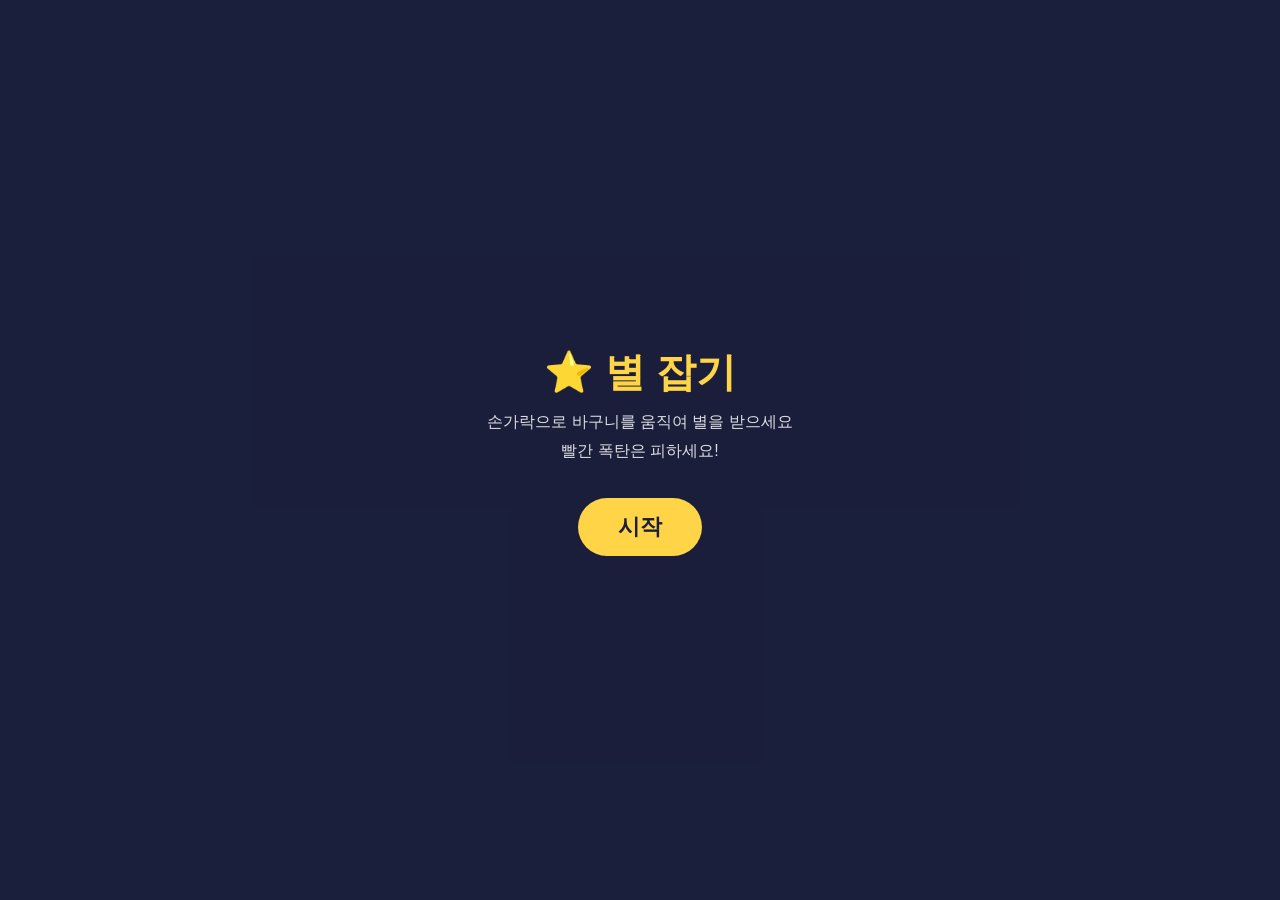
==== index.html @ 3041ecb9 "별 잡기 웹 게임 시작 파일 추가 Co-Authored-By: Claude Opus 5.5 <noreply@anthropic.com> Claude-Session: https://c" ====
<!DOCTYPE html>
<html lang="ko">
<head>
<meta charset="UTF-8">
<meta name="viewport" content="width=device-width, initial-scale=1, maximum-scale=1, user-scalable=no, viewport-fit=cover">
<meta name="apple-mobile-web-app-capable" content="yes">
<meta name="mobile-web-app-capable" content="yes">
<meta name="apple-mobile-web-app-status-bar-style" content="black-translucent">
<meta name="apple-mobile-web-app-title" content="별 잡기">
<meta name="theme-color" content="#1b1f3b">
<link rel="manifest" href="manifest.json">
<link rel="apple-touch-icon" href="icon-180.png">
<title>별 잡기</title>
<style>
  html, body { margin: 0; height: 100%; background: #1b1f3b; overflow: hidden;
    touch-action: none; -webkit-user-select: none; user-select: none;
    -webkit-tap-highlight-color: transparent;
    font-family: -apple-system, BlinkMacSystemFont, "Apple SD Gothic Neo", sans-serif; }
  canvas { display: block; width: 100vw; height: 100vh; }
  #overlay { position: fixed; inset: 0; display: flex; flex-direction: column;
    align-items: center; justify-content: center; color: #fff; text-align: center;
    background: rgba(27,31,59,.85); }
  #overlay h1 { font-size: 40px; margin: 0 0 8px; color: #ffd447; }
  #overlay p { margin: 4px 0; opacity: .85; }
  #overlay button { margin-top: 24px; font-size: 22px; padding: 14px 40px; border: 0;
    border-radius: 999px; background: #ffd447; color: #1b1f3b; font-weight: 700; }
  .hidden { display: none !important; }
</style>
</head>
<body>
<canvas id="game"></canvas>
<div id="overlay">
  <h1>⭐ 별 잡기</h1>
  <p>손가락으로 바구니를 움직여 별을 받으세요</p>
  <p>빨간 폭탄은 피하세요!</p>
  <p id="best"></p>
  <button id="start">시작</button>
</div>
<script>
// ===== 설정 =====
const LIVES = 3;          // 목숨 수
const START_SPEED = 180;  // 처음 낙하 속도 (픽셀/초)
const SPEEDUP = 6;        // 초당 속도 증가량
const BOMB_CHANCE = 0.25; // 폭탄이 나올 확률

const canvas = document.getElementById('game');
const ctx = canvas.getContext('2d');
const overlay = document.getElementById('overlay');
const bestEl = document.getElementById('best');
let W, H, dpr;

function resize() {
  dpr = window.devicePixelRatio || 1;
  W = window.innerWidth; H = window.innerHeight;
  canvas.width = W * dpr; canvas.height = H * dpr;
  ctx.setTransform(dpr, 0, 0, dpr, 0, 0);
}
window.addEventListener('resize', resize);
resize();

let best = 0;
try { best = Number(localStorage.getItem('best') || 0); } catch (e) {}
function showBest() { bestEl.textContent = best ? `최고 점수: ${best}` : ''; }
showBest();

let state = null;

function newGame() {
  state = { score: 0, lives: LIVES, items: [], spawnTimer: 0,
    speed: START_SPEED, basketX: W / 2, running: true, last: performance.now() };
}

// 터치 / 마우스로 바구니 이동
function moveTo(x) { if (state) state.basketX = x; }
canvas.addEventListener('touchstart', e => moveTo(e.touches[0].clientX), { passive: true });
canvas.addEventListener('touchmove', e => moveTo(e.touches[0].clientX), { passive: true });
canvas.addEventListener('mousemove', e => moveTo(e.clientX));

document.getElementById('start').addEventListener('click', () => {
  overlay.classList.add('hidden');
  newGame();
  requestAnimationFrame(loop);
});

function spawn() {
  const bomb = Math.random() < BOMB_CHANCE;
  state.items.push({ x: 20 + Math.random() * (W - 40), y: -20, r: bomb ? 16 : 18,
    bomb, vy: state.speed * (0.8 + Math.random() * 0.4) });
}

function update(dt) {
  state.speed += SPEEDUP * dt;
  state.spawnTimer -= dt;
  if (state.spawnTimer <= 0) {
    spawn();
    state.spawnTimer = Math.max(0.25, 0.9 - state.score * 0.01);
  }
  const bw = Math.min(110, W * 0.28), by = H - 70;
  for (const it of state.items) {
    it.y += it.vy * dt;
    const caught = it.y + it.r > by && it.y - it.r < by + 20 &&
                   Math.abs(it.x - state.basketX) < bw / 2 + it.r * 0.5;
    if (caught) {
      it.dead = true;
      if (it.bomb) { state.lives--; navigator.vibrate?.(150); }
      else state.score++;
    } else if (it.y - it.r > H) {
      it.dead = true;
      if (!it.bomb) state.lives--;
    }
  }
  state.items = state.items.filter(i => !i.dead);
  if (state.lives <= 0) gameOver();
}

function drawStar(x, y, r) {
  ctx.beginPath();
  for (let i = 0; i < 10; i++) {
    const rr = i % 2 ? r * 0.45 : r, a = i * Math.PI / 5;
    ctx.lineTo(x + rr * Math.sin(a), y - rr * Math.cos(a));
  }
  ctx.closePath(); ctx.fillStyle = '#ffd447'; ctx.fill();
}

function draw() {
  ctx.fillStyle = '#1b1f3b'; ctx.fillRect(0, 0, W, H);
  for (const it of state.items) {
    if (it.bomb) {
      ctx.beginPath(); ctx.arc(it.x, it.y, it.r, 0, Math.PI * 2);
      ctx.fillStyle = '#ff4d5e'; ctx.fill();
    } else drawStar(it.x, it.y, it.r);
  }
  const bw = Math.min(110, W * 0.28), by = H - 70;
  ctx.fillStyle = '#5ad1ff';
  ctx.beginPath(); ctx.roundRect(state.basketX - bw / 2, by, bw, 20, 10); ctx.fill();
  ctx.fillStyle = '#fff'; ctx.font = 'bold 22px sans-serif';
  ctx.textAlign = 'left';  ctx.fillText(`점수 ${state.score}`, 16, 50);
  ctx.textAlign = 'right'; ctx.fillText('❤️'.repeat(Math.max(0, state.lives)), W - 16, 50);
}

function loop(now) {
  if (!state.running) return;
  const dt = Math.min(0.05, (now - state.last) / 1000);
  state.last = now;
  update(dt);
  if (state.running) draw();
  requestAnimationFrame(loop);
}

function gameOver() {
  state.running = false;
  if (state.score > best) {
    best = state.score;
    try { localStorage.setItem('best', best); } catch (e) {}
  }
  overlay.querySelector('h1').textContent = `점수 ${state.score}`;
  showBest();
  document.getElementById('start').textContent = '다시 하기';
  overlay.classList.remove('hidden');
}
</script>
</body>
</html>
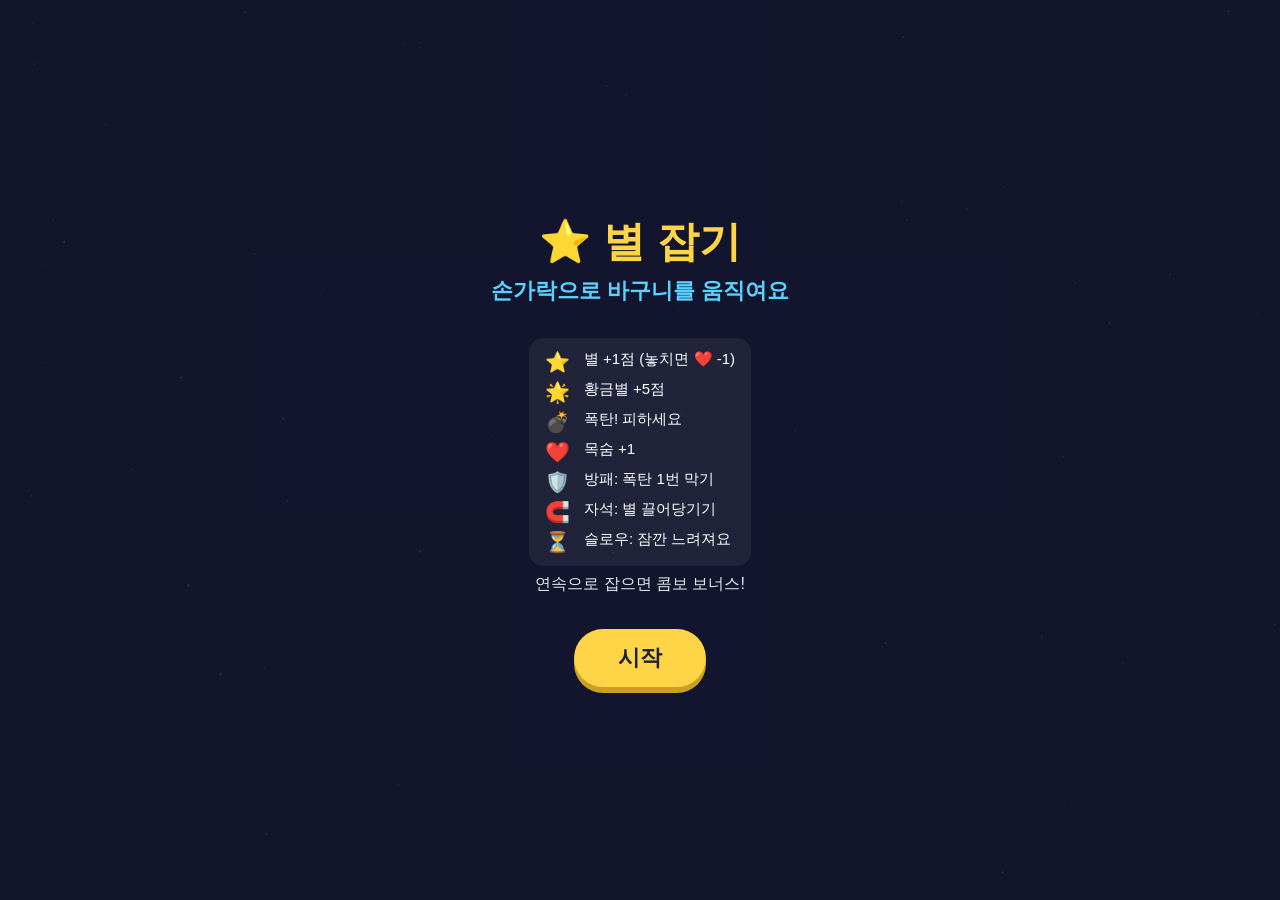
==== commit 7f46771d: "별 잡기 업그레이드: 파워업, 콤보, 레벨, 효과음, 일시정지 추가 Co-Authored-By: Claude Opus 5.5 <noreply@anthropic.com> Claude" ====
--- a/index.html
+++ b/index.html
@@ -12,134 +12,510 @@
 <link rel="apple-touch-icon" href="icon-180.png">
 <title>별 잡기</title>
 <style>
+  :root { --top: env(safe-area-inset-top, 0px); --bottom: env(safe-area-inset-bottom, 0px); }
   html, body { margin: 0; height: 100%; background: #1b1f3b; overflow: hidden;
     touch-action: none; -webkit-user-select: none; user-select: none;
-    -webkit-tap-highlight-color: transparent;
+    -webkit-tap-highlight-color: transparent; -webkit-touch-callout: none;
     font-family: -apple-system, BlinkMacSystemFont, "Apple SD Gothic Neo", sans-serif; }
   canvas { display: block; width: 100vw; height: 100vh; }
-  #overlay { position: fixed; inset: 0; display: flex; flex-direction: column;
+  #safe { position: fixed; top: 0; left: 0; padding-top: var(--top); padding-bottom: var(--bottom);
+    visibility: hidden; pointer-events: none; }
+
+  .overlay { position: fixed; inset: 0; display: flex; flex-direction: column;
     align-items: center; justify-content: center; color: #fff; text-align: center;
-    background: rgba(27,31,59,.85); }
-  #overlay h1 { font-size: 40px; margin: 0 0 8px; color: #ffd447; }
-  #overlay p { margin: 4px 0; opacity: .85; }
-  #overlay button { margin-top: 24px; font-size: 22px; padding: 14px 40px; border: 0;
-    border-radius: 999px; background: #ffd447; color: #1b1f3b; font-weight: 700; }
+    background: rgba(18,21,44,.88); padding: 24px; box-sizing: border-box; }
+  .overlay h1 { font-size: 42px; margin: 0 0 6px; color: #ffd447; }
+  .overlay h2 { font-size: 22px; margin: 0 0 18px; color: #5ad1ff; font-weight: 600; }
+  .overlay p { margin: 4px 0; opacity: .9; font-size: 16px; }
+  .btn { margin-top: 22px; font-size: 22px; padding: 14px 44px; border: 0;
+    border-radius: 999px; background: #ffd447; color: #1b1f3b; font-weight: 800;
+    box-shadow: 0 6px 0 #c9a024; }
+  .btn:active { transform: translateY(4px); box-shadow: 0 2px 0 #c9a024; }
+  .legend { display: grid; grid-template-columns: auto auto; gap: 6px 14px; margin: 14px 0 4px;
+    text-align: left; font-size: 15px; background: rgba(255,255,255,.06);
+    padding: 12px 16px; border-radius: 14px; }
+  .legend span:nth-child(odd) { text-align: center; font-size: 20px; }
+  #newRecord { color: #ffd447; font-weight: 800; font-size: 20px; }
+
+  #hudBtns { position: fixed; top: calc(var(--top) + 64px); right: 12px; display: flex; gap: 8px; }
+  #hudBtns button { width: 42px; height: 42px; border-radius: 50%; border: 0; font-size: 20px;
+    background: rgba(255,255,255,.12); color: #fff; }
   .hidden { display: none !important; }
 </style>
 </head>
 <body>
 <canvas id="game"></canvas>
-<div id="overlay">
+<div id="safe"></div>
+
+<div id="hudBtns" class="hidden">
+  <button id="soundBtn" aria-label="소리">🔊</button>
+  <button id="pauseBtn" aria-label="일시정지">⏸</button>
+</div>
+
+<div id="menu" class="overlay">
   <h1>⭐ 별 잡기</h1>
-  <p>손가락으로 바구니를 움직여 별을 받으세요</p>
-  <p>빨간 폭탄은 피하세요!</p>
+  <h2>손가락으로 바구니를 움직여요</h2>
+  <div class="legend">
+    <span>⭐</span><span>별 +1점 (놓치면 ❤️ -1)</span>
+    <span>🌟</span><span>황금별 +5점</span>
+    <span>💣</span><span>폭탄! 피하세요</span>
+    <span>❤️</span><span>목숨 +1</span>
+    <span>🛡️</span><span>방패: 폭탄 1번 막기</span>
+    <span>🧲</span><span>자석: 별 끌어당기기</span>
+    <span>⏳</span><span>슬로우: 잠깐 느려져요</span>
+  </div>
+  <p>연속으로 잡으면 콤보 보너스!</p>
   <p id="best"></p>
-  <button id="start">시작</button>
+  <button class="btn" id="startBtn">시작</button>
 </div>
+
+<div id="pauseMenu" class="overlay hidden">
+  <h1>⏸ 일시정지</h1>
+  <button class="btn" id="resumeBtn">계속하기</button>
+  <button class="btn" id="quitBtn" style="background:#5ad1ff;box-shadow:0 6px 0 #2f9cc4">처음으로</button>
+</div>
+
+<div id="overMenu" class="overlay hidden">
+  <h1>게임 오버</h1>
+  <h2 id="finalScore"></h2>
+  <p id="newRecord" class="hidden">🎉 새 최고 기록!</p>
+  <p id="overStats"></p>
+  <p id="best2"></p>
+  <button class="btn" id="retryBtn">다시 하기</button>
+</div>
+
 <script>
-// ===== 설정 =====
-const LIVES = 3;          // 목숨 수
-const START_SPEED = 180;  // 처음 낙하 속도 (픽셀/초)
-const SPEEDUP = 6;        // 초당 속도 증가량
-const BOMB_CHANCE = 0.25; // 폭탄이 나올 확률
-
+// ===== 설정 (숫자를 바꾸면 난이도가 바뀌어요) =====
+const LIVES = 3;          // 시작 목숨
+const MAX_LIVES = 5;      // 최대 목숨
+const START_SPEED = 170;  // 처음 낙하 속도 (픽셀/초)
+const SPEEDUP = 5;        // 초당 속도 증가량
+const POINTS_PER_LEVEL = 25; // 몇 점마다 레벨업
+
+// 아이템 종류와 등장 비율(weight)
+const KINDS = {
+  star:   { weight: 62,  r: 18 },
+  gold:   { weight: 6,   r: 20 },
+  bomb:   { weight: 24,  r: 17 },
+  heart:  { weight: 2.5, r: 17 },
+  shield: { weight: 2,   r: 17 },
+  magnet: { weight: 2,   r: 17 },
+  slow:   { weight: 1.5, r: 17 },
+};
+const EMOJI = { heart: '❤️', shield: '🛡️', magnet: '🧲', slow: '⏳' };
+
+// ===== 기본 준비 =====
 const canvas = document.getElementById('game');
 const ctx = canvas.getContext('2d');
-const overlay = document.getElementById('overlay');
-const bestEl = document.getElementById('best');
-let W, H, dpr;
+const $ = id => document.getElementById(id);
+let W, H, dpr, safeTop = 0, safeBottom = 0;
 
 function resize() {
   dpr = window.devicePixelRatio || 1;
   W = window.innerWidth; H = window.innerHeight;
   canvas.width = W * dpr; canvas.height = H * dpr;
   ctx.setTransform(dpr, 0, 0, dpr, 0, 0);
+  const cs = getComputedStyle($('safe'));
+  safeTop = parseFloat(cs.paddingTop) || 0;
+  safeBottom = parseFloat(cs.paddingBottom) || 0;
+  makeSky();
 }
 window.addEventListener('resize', resize);
+
+// 배경 별
+let sky = [];
+function makeSky() {
+  sky = [];
+  for (let i = 0; i < 70; i++) sky.push({ x: Math.random() * W, y: Math.random() * H,
+    s: Math.random() * 1.6 + 0.4, v: Math.random() * 20 + 8, t: Math.random() * 6 });
+}
 resize();
 
-let best = 0;
-try { best = Number(localStorage.getItem('best') || 0); } catch (e) {}
-function showBest() { bestEl.textContent = best ? `최고 점수: ${best}` : ''; }
+// 저장 (localStorage)
+function load(key, def) { try { const v = localStorage.getItem(key); return v === null ? def : JSON.parse(v); } catch (e) { return def; } }
+function save(key, v) { try { localStorage.setItem(key, JSON.stringify(v)); } catch (e) {} }
+let best = Number(load('best', 0)) || 0;
+let soundOn = load('sound', true);
+
+function showBest() {
+  const t = best ? `🏆 최고 점수: ${best}` : '';
+  $('best').textContent = t; $('best2').textContent = t;
+}
 showBest();
 
+// ===== 효과음 (Web Audio로 직접 만듦, 파일 필요 없음) =====
+let audio = null;
+function beep(freq, dur = 0.08, type = 'sine', vol = 0.15, slide = 0) {
+  if (!soundOn) return;
+  try {
+    if (!audio) audio = new (window.AudioContext || window.webkitAudioContext)();
+    if (audio.state === 'suspended') audio.resume();
+    const t = audio.currentTime;
+    const o = audio.createOscillator(), g = audio.createGain();
+    o.type = type; o.frequency.setValueAtTime(freq, t);
+    if (slide) o.frequency.exponentialRampToValueAtTime(Math.max(40, freq + slide), t + dur);
+    g.gain.setValueAtTime(vol, t);
+    g.gain.exponentialRampToValueAtTime(0.001, t + dur);
+    o.connect(g).connect(audio.destination);
+    o.start(t); o.stop(t + dur);
+  } catch (e) {}
+}
+const sfx = {
+  star:  c => beep(600 + Math.min(c, 30) * 20, 0.08, 'triangle'),
+  gold:  () => { beep(880, 0.1, 'triangle'); setTimeout(() => beep(1320, 0.15, 'triangle'), 70); },
+  bomb:  () => beep(180, 0.35, 'sawtooth', 0.2, -140),
+  block: () => beep(400, 0.2, 'square', 0.1, 300),
+  miss:  () => beep(300, 0.15, 'sine', 0.12, -150),
+  power: () => { beep(520, 0.08); setTimeout(() => beep(780, 0.08), 60); setTimeout(() => beep(1040, 0.12), 120); },
+  level: () => [523, 659, 784, 1046].forEach((f, i) => setTimeout(() => beep(f, 0.12, 'triangle'), i * 90)),
+  over:  () => [392, 330, 262].forEach((f, i) => setTimeout(() => beep(f, 0.25, 'triangle'), i * 180)),
+};
+
+// ===== 게임 상태 =====
 let state = null;
+let paused = false;
 
 function newGame() {
-  state = { score: 0, lives: LIVES, items: [], spawnTimer: 0,
-    speed: START_SPEED, basketX: W / 2, running: true, last: performance.now() };
-}
-
-// 터치 / 마우스로 바구니 이동
-function moveTo(x) { if (state) state.basketX = x; }
-canvas.addEventListener('touchstart', e => moveTo(e.touches[0].clientX), { passive: true });
-canvas.addEventListener('touchmove', e => moveTo(e.touches[0].clientX), { passive: true });
-canvas.addEventListener('mousemove', e => moveTo(e.clientX));
-
-document.getElementById('start').addEventListener('click', () => {
-  overlay.classList.add('hidden');
-  newGame();
+  state = {
+    score: 0, lives: LIVES, level: 1, combo: 0, maxCombo: 0, caught: 0,
+    items: [], particles: [], texts: [],
+    spawnTimer: 0.5, speed: START_SPEED, time: 0,
+    basketX: W / 2, targetX: W / 2, basketSquash: 0,
+    shield: 0, magnet: 0, slow: 0, shake: 0, flash: 0, banner: null,
+    running: true, last: performance.now(),
+  };
+}
+
+// ===== 조작: 손가락이 바구니를 가리지 않도록 "끌어서" 움직이는 방식 =====
+let dragStartX = 0, dragStartBasket = 0;
+function onDown(x) { if (!state) return; dragStartX = x; dragStartBasket = state.targetX; }
+function onMove(x) {
+  if (!state) return;
+  state.targetX = Math.max(0, Math.min(W, dragStartBasket + (x - dragStartX) * 1.3));
+}
+canvas.addEventListener('touchstart', e => { e.preventDefault(); onDown(e.touches[0].clientX); }, { passive: false });
+canvas.addEventListener('touchmove',  e => { e.preventDefault(); onMove(e.touches[0].clientX); }, { passive: false });
+canvas.addEventListener('mousedown', e => onDown(e.clientX));
+canvas.addEventListener('mousemove', e => { if (e.buttons) onMove(e.clientX); });
+
+// ===== 버튼 =====
+function show(id) { ['menu', 'pauseMenu', 'overMenu'].forEach(m => $(m).classList.toggle('hidden', m !== id)); }
+function startGame() {
+  show(null); $('hudBtns').classList.remove('hidden');
+  newGame(); paused = false;
+  beep(660, 0.05);
   requestAnimationFrame(loop);
-});
-
+}
+$('startBtn').onclick = startGame;
+$('retryBtn').onclick = startGame;
+$('pauseBtn').onclick = () => pause();
+$('resumeBtn').onclick = () => { paused = false; show(null); state.last = performance.now(); requestAnimationFrame(loop); };
+$('quitBtn').onclick = () => {
+  state = null; paused = false; $('hudBtns').classList.add('hidden'); show('menu');
+  requestAnimationFrame(drawIdle);
+};
+function updateSoundBtn() { $('soundBtn').textContent = soundOn ? '🔊' : '🔇'; }
+$('soundBtn').onclick = () => { soundOn = !soundOn; save('sound', soundOn); updateSoundBtn(); beep(700, 0.05); };
+updateSoundBtn();
+
+function pause() {
+  if (!state || !state.running || paused) return;
+  paused = true; show('pauseMenu');
+}
+// 다른 앱으로 넘어가면 자동 일시정지
+document.addEventListener('visibilitychange', () => { if (document.hidden) pause(); });
+
+// ===== 아이템 생성 =====
+function pickKind() {
+  let total = 0;
+  for (const k in KINDS) total += KINDS[k].weight;
+  let r = Math.random() * total;
+  for (const k in KINDS) { r -= KINDS[k].weight; if (r <= 0) return k; }
+  return 'star';
+}
 function spawn() {
-  const bomb = Math.random() < BOMB_CHANCE;
-  state.items.push({ x: 20 + Math.random() * (W - 40), y: -20, r: bomb ? 16 : 18,
-    bomb, vy: state.speed * (0.8 + Math.random() * 0.4) });
-}
-
+  let kind = pickKind();
+  if (kind === 'heart' && state.lives >= MAX_LIVES) kind = 'star';
+  const r = KINDS[kind].r;
+  const fast = kind === 'gold' ? 1.35 : 1;
+  state.items.push({ kind, x: r + 10 + Math.random() * (W - 2 * r - 20), y: -r, r,
+    vy: state.speed * (0.8 + Math.random() * 0.4) * fast,
+    // 레벨 3부터 폭탄이 옆으로 흔들리며 떨어져요
+    vx: kind === 'bomb' && state.level >= 3 ? (Math.random() - 0.5) * 60 : 0,
+    rot: Math.random() * 6, spin: (Math.random() - 0.5) * 4 });
+}
+
+// ===== 효과 =====
+function burst(x, y, color, n = 12) {
+  for (let i = 0; i < n; i++) {
+    const a = Math.random() * Math.PI * 2, sp = 80 + Math.random() * 220;
+    state.particles.push({ x, y, vx: Math.cos(a) * sp, vy: Math.sin(a) * sp - 80,
+      life: 0.6 + Math.random() * 0.4, color, size: 2 + Math.random() * 3 });
+  }
+}
+function floatText(x, y, text, color = '#fff', size = 22) {
+  state.texts.push({ x, y, text, color, size, life: 0.9 });
+}
+
+function basketGeom() {
+  const bw = Math.min(120, W * 0.3);
+  return { bw, by: H - 80 - safeBottom };
+}
+
+// ===== 업데이트 =====
 function update(dt) {
-  state.speed += SPEEDUP * dt;
-  state.spawnTimer -= dt;
-  if (state.spawnTimer <= 0) {
+  const s = state;
+  s.time += dt;
+  s.speed += SPEEDUP * dt;
+  const timeScale = s.slow > 0 ? 0.5 : 1;
+
+  // 바구니 부드럽게 이동
+  s.basketX += (s.targetX - s.basketX) * Math.min(1, dt * 25);
+  s.basketSquash = Math.max(0, s.basketSquash - dt * 4);
+
+  // 타이머
+  s.shield = Math.max(0, s.shield - dt);
+  s.magnet = Math.max(0, s.magnet - dt);
+  s.slow = Math.max(0, s.slow - dt);
+  s.shake = Math.max(0, s.shake - dt);
+  s.flash = Math.max(0, s.flash - dt);
+  if (s.banner) { s.banner.life -= dt; if (s.banner.life <= 0) s.banner = null; }
+
+  // 생성
+  s.spawnTimer -= dt * timeScale;
+  if (s.spawnTimer <= 0) {
     spawn();
-    state.spawnTimer = Math.max(0.25, 0.9 - state.score * 0.01);
-  }
-  const bw = Math.min(110, W * 0.28), by = H - 70;
-  for (const it of state.items) {
-    it.y += it.vy * dt;
-    const caught = it.y + it.r > by && it.y - it.r < by + 20 &&
-                   Math.abs(it.x - state.basketX) < bw / 2 + it.r * 0.5;
-    if (caught) {
+    s.spawnTimer = Math.max(0.28, 0.85 - s.level * 0.06);
+  }
+
+  const { bw, by } = basketGeom();
+  for (const it of s.items) {
+    // 자석: 별을 바구니 쪽으로 끌어당김
+    if (s.magnet > 0 && (it.kind === 'star' || it.kind === 'gold')) {
+      it.x += (s.basketX - it.x) * Math.min(1, dt * 3);
+    }
+    it.x += it.vx * dt * timeScale;
+    if (it.x < it.r || it.x > W - it.r) it.vx *= -1;
+    it.y += it.vy * dt * timeScale;
+    it.rot += it.spin * dt;
+
+    const caught = it.y + it.r > by && it.y - it.r < by + 22 &&
+                   Math.abs(it.x - s.basketX) < bw / 2 + it.r * 0.4;
+    if (caught) { it.dead = true; catchItem(it); }
+    else if (it.y - it.r > H) {
       it.dead = true;
-      if (it.bomb) { state.lives--; navigator.vibrate?.(150); }
-      else state.score++;
-    } else if (it.y - it.r > H) {
-      it.dead = true;
-      if (!it.bomb) state.lives--;
+      if (it.kind === 'star' || it.kind === 'gold') {
+        s.lives--; s.combo = 0; s.flash = 0.25; sfx.miss();
+        floatText(it.x, H - 40 - safeBottom, '놓쳤다!', '#ff8a95');
+        navigator.vibrate?.(60);
+      }
     }
   }
-  state.items = state.items.filter(i => !i.dead);
-  if (state.lives <= 0) gameOver();
-}
-
-function drawStar(x, y, r) {
+  s.items = s.items.filter(i => !i.dead);
+
+  for (const p of s.particles) { p.x += p.vx * dt; p.y += p.vy * dt; p.vy += 500 * dt; p.life -= dt; }
+  s.particles = s.particles.filter(p => p.life > 0);
+  for (const t of s.texts) { t.y -= 50 * dt; t.life -= dt; }
+  s.texts = s.texts.filter(t => t.life > 0);
+
+  for (const st of sky) { st.y += st.v * dt * timeScale; if (st.y > H) { st.y = 0; st.x = Math.random() * W; } }
+
+  if (s.lives <= 0) gameOver();
+}
+
+function addScore(base, x, y, color) {
+  const s = state;
+  s.combo++; s.caught++;
+  s.maxCombo = Math.max(s.maxCombo, s.combo);
+  const mult = 1 + Math.floor(s.combo / 10); // 콤보 10마다 배수 +1
+  const pts = base * mult;
+  s.score += pts;
+  floatText(x, y - 30, mult > 1 ? `+${pts} x${mult}` : `+${pts}`, color, mult > 1 ? 26 : 22);
+  if (s.combo % 10 === 0) floatText(W / 2, H * 0.4, `${s.combo} 콤보!`, '#5ad1ff', 34);
+  const newLevel = 1 + Math.floor(s.score / POINTS_PER_LEVEL);
+  if (newLevel > s.level) {
+    s.level = newLevel;
+    s.banner = { text: `레벨 ${s.level}`, life: 1.5 };
+    sfx.level();
+  }
+}
+
+function catchItem(it) {
+  const s = state;
+  s.basketSquash = 1;
+  const { by } = basketGeom();
+  switch (it.kind) {
+    case 'star':
+      addScore(1, it.x, by, '#ffd447'); burst(it.x, by, '#ffd447', 10); sfx.star(s.combo); break;
+    case 'gold':
+      addScore(5, it.x, by, '#ffb000'); burst(it.x, by, '#ffb000', 24); sfx.gold(); break;
+    case 'bomb':
+      if (s.shield > 0) {
+        s.shield = 0; burst(it.x, by, '#5ad1ff', 18); sfx.block();
+        floatText(it.x, by - 30, '막았다!', '#5ad1ff');
+      } else {
+        s.lives--; s.combo = 0; s.shake = 0.35; s.flash = 0.3;
+        burst(it.x, by, '#ff4d5e', 28); sfx.bomb();
+        floatText(it.x, by - 30, '펑!', '#ff4d5e', 28);
+        navigator.vibrate?.(180);
+      }
+      break;
+    case 'heart':
+      s.lives = Math.min(MAX_LIVES, s.lives + 1); burst(it.x, by, '#ff6b8b', 16); sfx.power();
+      floatText(it.x, by - 30, '목숨 +1', '#ff6b8b'); break;
+    case 'shield':
+      s.shield = 10; burst(it.x, by, '#5ad1ff', 16); sfx.power();
+      floatText(it.x, by - 30, '방패!', '#5ad1ff'); break;
+    case 'magnet':
+      s.magnet = 6; burst(it.x, by, '#c084fc', 16); sfx.power();
+      floatText(it.x, by - 30, '자석!', '#c084fc'); break;
+    case 'slow':
+      s.slow = 5; burst(it.x, by, '#7cf0b0', 16); sfx.power();
+      floatText(it.x, by - 30, '슬로우!', '#7cf0b0'); break;
+  }
+}
+
+// ===== 그리기 =====
+function drawStar(x, y, r, rot, color, glow) {
+  ctx.save(); ctx.translate(x, y); ctx.rotate(rot);
+  if (glow) { ctx.shadowColor = color; ctx.shadowBlur = 18; }
   ctx.beginPath();
   for (let i = 0; i < 10; i++) {
     const rr = i % 2 ? r * 0.45 : r, a = i * Math.PI / 5;
-    ctx.lineTo(x + rr * Math.sin(a), y - rr * Math.cos(a));
-  }
-  ctx.closePath(); ctx.fillStyle = '#ffd447'; ctx.fill();
+    ctx.lineTo(rr * Math.sin(a), -rr * Math.cos(a));
+  }
+  ctx.closePath(); ctx.fillStyle = color; ctx.fill();
+  ctx.restore();
+}
+
+function drawBomb(it) {
+  ctx.save(); ctx.translate(it.x, it.y);
+  ctx.beginPath(); ctx.arc(0, 2, it.r, 0, Math.PI * 2);
+  ctx.fillStyle = '#2a2a3a'; ctx.fill();
+  ctx.lineWidth = 3; ctx.strokeStyle = '#ff4d5e'; ctx.stroke();
+  ctx.fillStyle = '#ff4d5e'; ctx.font = `bold ${it.r}px sans-serif`;
+  ctx.textAlign = 'center'; ctx.textBaseline = 'middle'; ctx.fillText('!', 0, 3);
+  // 심지 불꽃
+  const f = 3 + Math.sin(state.time * 30) * 1.5;
+  ctx.beginPath(); ctx.arc(it.r * 0.5, -it.r - 2, f, 0, Math.PI * 2);
+  ctx.fillStyle = '#ffb000'; ctx.fill();
+  ctx.restore();
 }
 
 function draw() {
+  const s = state;
+  ctx.save();
+  if (s.shake > 0) { const k = 14 * s.shake / 0.35; ctx.translate((Math.random() - 0.5) * k, (Math.random() - 0.5) * k); }
+
+  // 배경 (레벨이 오를수록 하늘색이 바뀜)
+  const hue = (230 + s.level * 18) % 360;
+  const g = ctx.createLinearGradient(0, 0, 0, H);
+  g.addColorStop(0, `hsl(${hue},45%,10%)`); g.addColorStop(1, `hsl(${hue + 30},45%,22%)`);
+  ctx.fillStyle = g; ctx.fillRect(-20, -20, W + 40, H + 40);
+  for (const st of sky) {
+    ctx.globalAlpha = 0.4 + 0.6 * Math.abs(Math.sin(s.time * 2 + st.t));
+    ctx.fillStyle = '#fff'; ctx.fillRect(st.x, st.y, st.s, st.s);
+  }
+  ctx.globalAlpha = 1;
+
+  // 아이템
+  ctx.textAlign = 'center'; ctx.textBaseline = 'middle';
+  for (const it of s.items) {
+    if (it.kind === 'star') drawStar(it.x, it.y, it.r, it.rot * 0.3, '#ffd447', false);
+    else if (it.kind === 'gold') drawStar(it.x, it.y, it.r, it.rot, '#ffb000', true);
+    else if (it.kind === 'bomb') drawBomb(it);
+    else {
+      ctx.beginPath(); ctx.arc(it.x, it.y, it.r + 6, 0, Math.PI * 2);
+      ctx.fillStyle = 'rgba(255,255,255,.18)'; ctx.fill();
+      ctx.font = `${it.r * 1.5}px sans-serif`; ctx.fillText(EMOJI[it.kind], it.x, it.y + 1);
+    }
+  }
+
+  // 바구니
+  const { bw, by } = basketGeom();
+  const sq = s.basketSquash;
+  const w = bw * (1 + sq * 0.12), h = 22 * (1 - sq * 0.25);
+  if (s.magnet > 0) {
+    ctx.beginPath(); ctx.arc(s.basketX, by + 10, bw * 0.8 + Math.sin(s.time * 8) * 4, Math.PI, 0);
+    ctx.strokeStyle = 'rgba(192,132,252,.5)'; ctx.lineWidth = 3; ctx.stroke();
+  }
+  ctx.fillStyle = '#5ad1ff';
+  ctx.beginPath(); ctx.roundRect(s.basketX - w / 2, by + (22 - h), w, h, 11); ctx.fill();
+  ctx.fillStyle = 'rgba(255,255,255,.35)';
+  ctx.beginPath(); ctx.roundRect(s.basketX - w / 2 + 8, by + (22 - h) + 4, w - 16, 4, 2); ctx.fill();
+  if (s.shield > 0) {
+    ctx.beginPath(); ctx.ellipse(s.basketX, by + 11, w / 2 + 14, 28, 0, 0, Math.PI * 2);
+    ctx.strokeStyle = `rgba(90,209,255,${s.shield < 2 ? 0.3 + 0.5 * Math.abs(Math.sin(s.time * 10)) : 0.8})`;
+    ctx.lineWidth = 3; ctx.stroke();
+  }
+
+  // 파티클 & 떠오르는 글자
+  for (const p of s.particles) {
+    ctx.globalAlpha = Math.max(0, p.life); ctx.fillStyle = p.color;
+    ctx.fillRect(p.x - p.size / 2, p.y - p.size / 2, p.size, p.size);
+  }
+  for (const t of s.texts) {
+    ctx.globalAlpha = Math.min(1, t.life * 2);
+    ctx.font = `800 ${t.size}px -apple-system, sans-serif`;
+    ctx.lineWidth = 4; ctx.strokeStyle = 'rgba(0,0,0,.4)';
+    ctx.strokeText(t.text, t.x, t.y); ctx.fillStyle = t.color; ctx.fillText(t.text, t.x, t.y);
+  }
+  ctx.globalAlpha = 1;
+  ctx.restore();
+
+  // 빨간 번쩍임
+  if (s.flash > 0) { ctx.fillStyle = `rgba(255,60,80,${s.flash})`; ctx.fillRect(0, 0, W, H); }
+
+  // 상단 정보 (점수 / 레벨 / 목숨)
+  const top = safeTop + 36;
+  ctx.textBaseline = 'middle';
+  ctx.fillStyle = '#fff'; ctx.font = '800 28px -apple-system, sans-serif';
+  ctx.textAlign = 'left'; ctx.fillText(`${s.score}`, 16, top);
+  ctx.font = '600 14px -apple-system, sans-serif'; ctx.fillStyle = 'rgba(255,255,255,.7)';
+  ctx.fillText(`레벨 ${s.level}` + (s.combo >= 3 ? `  ·  콤보 ${s.combo}` : ''), 16, top + 26);
+  ctx.textAlign = 'right'; ctx.font = '22px sans-serif';
+  ctx.fillText('❤️'.repeat(Math.max(0, s.lives)), W - 16, top);
+
+  // 파워업 남은 시간
+  const bars = [];
+  if (s.shield > 0) bars.push(['🛡️', s.shield / 10, '#5ad1ff']);
+  if (s.magnet > 0) bars.push(['🧲', s.magnet / 6, '#c084fc']);
+  if (s.slow > 0) bars.push(['⏳', s.slow / 5, '#7cf0b0']);
+  bars.forEach(([icon, frac, color], i) => {
+    const y = top + 56 + i * 26;
+    ctx.textAlign = 'left'; ctx.font = '16px sans-serif'; ctx.fillStyle = '#fff'; ctx.fillText(icon, 16, y);
+    ctx.fillStyle = 'rgba(255,255,255,.15)'; ctx.fillRect(42, y - 4, 70, 8);
+    ctx.fillStyle = color; ctx.fillRect(42, y - 4, 70 * frac, 8);
+  });
+
+  // 레벨업 배너
+  if (s.banner) {
+    const a = Math.min(1, s.banner.life * 2);
+    const scale = 1 + (1.5 - s.banner.life) * 0.1;
+    ctx.save(); ctx.globalAlpha = a; ctx.translate(W / 2, H * 0.3); ctx.scale(scale, scale);
+    ctx.textAlign = 'center'; ctx.font = '900 44px -apple-system, sans-serif';
+    ctx.lineWidth = 6; ctx.strokeStyle = 'rgba(0,0,0,.4)'; ctx.strokeText(s.banner.text, 0, 0);
+    ctx.fillStyle = '#ffd447'; ctx.fillText(s.banner.text, 0, 0);
+    ctx.restore();
+  }
+}
+
+// 메뉴 화면 배경 애니메이션
+function drawIdle(now) {
+  if (state) return;
   ctx.fillStyle = '#1b1f3b'; ctx.fillRect(0, 0, W, H);
-  for (const it of state.items) {
-    if (it.bomb) {
-      ctx.beginPath(); ctx.arc(it.x, it.y, it.r, 0, Math.PI * 2);
-      ctx.fillStyle = '#ff4d5e'; ctx.fill();
-    } else drawStar(it.x, it.y, it.r);
-  }
-  const bw = Math.min(110, W * 0.28), by = H - 70;
-  ctx.fillStyle = '#5ad1ff';
-  ctx.beginPath(); ctx.roundRect(state.basketX - bw / 2, by, bw, 20, 10); ctx.fill();
-  ctx.fillStyle = '#fff'; ctx.font = 'bold 22px sans-serif';
-  ctx.textAlign = 'left';  ctx.fillText(`점수 ${state.score}`, 16, 50);
-  ctx.textAlign = 'right'; ctx.fillText('❤️'.repeat(Math.max(0, state.lives)), W - 16, 50);
-}
+  for (const st of sky) {
+    st.y += st.v / 60; if (st.y > H) st.y = 0;
+    ctx.globalAlpha = 0.4 + 0.6 * Math.abs(Math.sin(now / 500 + st.t));
+    ctx.fillStyle = '#fff'; ctx.fillRect(st.x, st.y, st.s, st.s);
+  }
+  ctx.globalAlpha = 1;
+  requestAnimationFrame(drawIdle);
+}
+requestAnimationFrame(drawIdle);
 
 function loop(now) {
-  if (!state.running) return;
+  if (!state || !state.running || paused) return;
   const dt = Math.min(0.05, (now - state.last) / 1000);
   state.last = now;
   update(dt);
@@ -148,15 +524,18 @@
 }
 
 function gameOver() {
-  state.running = false;
-  if (state.score > best) {
-    best = state.score;
-    try { localStorage.setItem('best', best); } catch (e) {}
-  }
-  overlay.querySelector('h1').textContent = `점수 ${state.score}`;
+  const s = state;
+  s.running = false;
+  draw();
+  sfx.over();
+  const isRecord = s.score > best;
+  if (isRecord) { best = s.score; save('best', best); }
+  $('finalScore').textContent = `점수 ${s.score}`;
+  $('newRecord').classList.toggle('hidden', !isRecord);
+  $('overStats').textContent = `레벨 ${s.level} · 최대 콤보 ${s.maxCombo} · 잡은 별 ${s.caught}개`;
   showBest();
-  document.getElementById('start').textContent = '다시 하기';
-  overlay.classList.remove('hidden');
+  $('hudBtns').classList.add('hidden');
+  setTimeout(() => show('overMenu'), 500);
 }
 </script>
 </body>
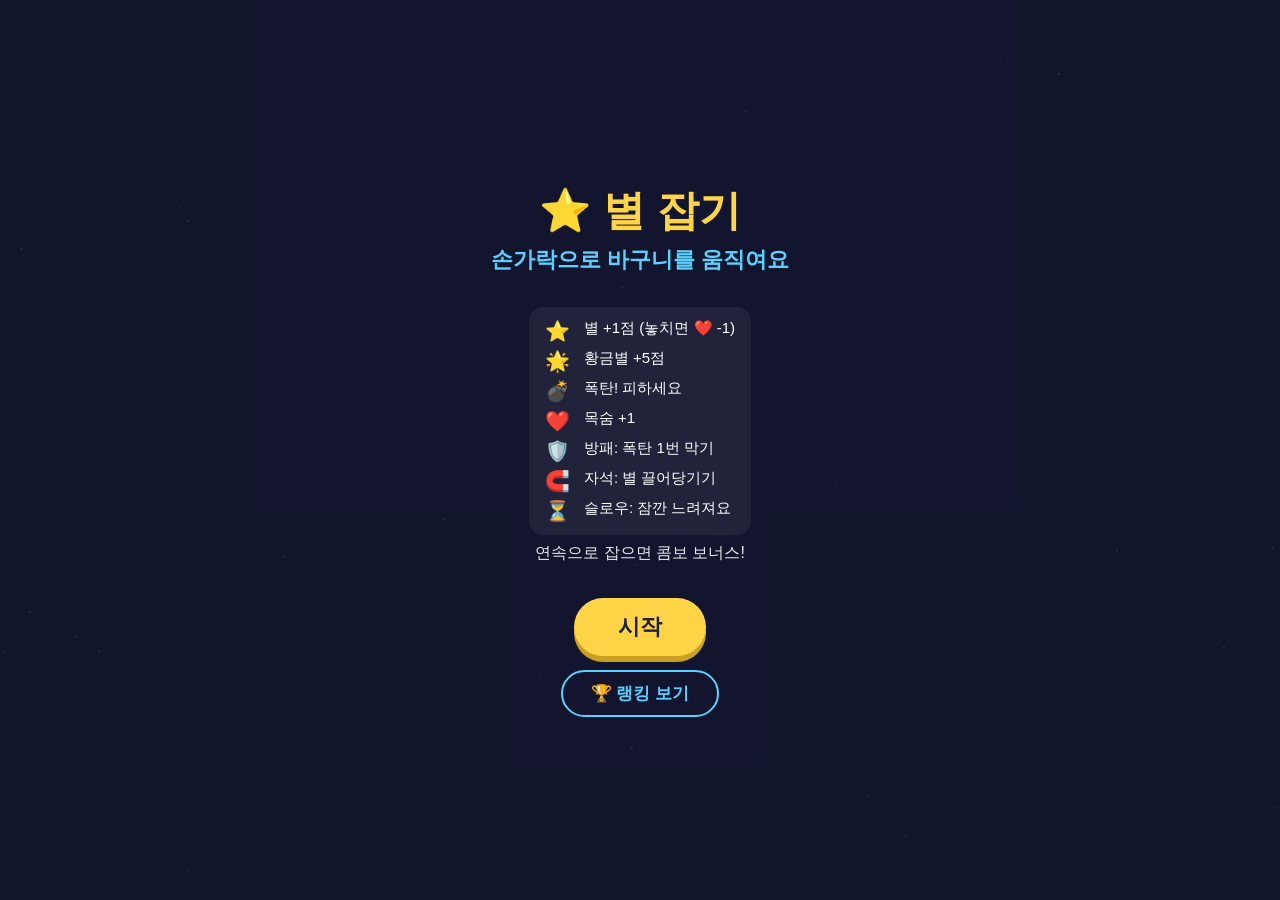
==== commit dc75cfe3: "온라인 랭킹 추가 (Firebase Firestore) + 보안 규칙 Co-Authored-By: Claude Opus 5.5 <noreply@anthropic.com> Claud" ====
--- a/index.html
+++ b/index.html
@@ -36,6 +36,28 @@
     padding: 12px 16px; border-radius: 14px; }
   .legend span:nth-child(odd) { text-align: center; font-size: 20px; }
   #newRecord { color: #ffd447; font-weight: 800; font-size: 20px; }
+  .btn2 { margin-top: 14px; font-size: 17px; padding: 10px 28px; border: 2px solid #5ad1ff;
+    border-radius: 999px; background: transparent; color: #5ad1ff; font-weight: 700; }
+  .btn2:disabled { opacity: .5; }
+
+  /* 랭킹 */
+  #submitBox { margin-top: 16px; display: flex; gap: 8px; width: 100%; max-width: 320px; }
+  #nameInput { flex: 1; min-width: 0; font-size: 17px; padding: 10px 14px; border-radius: 12px;
+    border: 2px solid rgba(255,255,255,.2); background: rgba(255,255,255,.08); color: #fff;
+    -webkit-user-select: text; user-select: text; }
+  #nameInput:focus { outline: none; border-color: #ffd447; }
+  #submitBtn { font-size: 16px; padding: 10px 16px; border: 0; border-radius: 12px;
+    background: #5ad1ff; color: #1b1f3b; font-weight: 800; white-space: nowrap; }
+  #submitBtn:disabled { opacity: .5; }
+  #submitMsg { min-height: 20px; font-size: 14px !important; color: #5ad1ff; }
+  .rankList { list-style: none; padding: 0; margin: 8px 0 0; width: 100%; max-width: 320px; }
+  .rankList li { display: flex; align-items: center; gap: 10px; padding: 9px 14px; margin: 5px 0;
+    background: rgba(255,255,255,.07); border-radius: 12px; font-size: 16px; }
+  .rankList li.me { background: rgba(255,212,71,.22); outline: 2px solid #ffd447; }
+  .rankList .no { width: 28px; text-align: center; font-weight: 800; color: #ffd447; }
+  .rankList .nm { flex: 1; text-align: left; overflow: hidden; text-overflow: ellipsis; white-space: nowrap; }
+  .rankList .sc { font-weight: 800; }
+  .rankMsg { opacity: .7; font-size: 15px; margin-top: 12px !important; }
 
   #hudBtns { position: fixed; top: calc(var(--top) + 64px); right: 12px; display: flex; gap: 8px; }
   #hudBtns button { width: 42px; height: 42px; border-radius: 50%; border: 0; font-size: 20px;
@@ -67,6 +89,15 @@
   <p>연속으로 잡으면 콤보 보너스!</p>
   <p id="best"></p>
   <button class="btn" id="startBtn">시작</button>
+  <button class="btn2" id="rankBtn">🏆 랭킹 보기</button>
+</div>
+
+<div id="rankMenu" class="overlay hidden">
+  <h1>🏆 랭킹</h1>
+  <h2>모두의 TOP 10</h2>
+  <ul class="rankList" id="rankList"></ul>
+  <p class="rankMsg" id="rankMsg"></p>
+  <button class="btn" id="rankCloseBtn">닫기</button>
 </div>
 
 <div id="pauseMenu" class="overlay hidden">
@@ -81,7 +112,13 @@
   <p id="newRecord" class="hidden">🎉 새 최고 기록!</p>
   <p id="overStats"></p>
   <p id="best2"></p>
+  <div id="submitBox">
+    <input id="nameInput" type="text" maxlength="10" placeholder="닉네임" autocomplete="off" enterkeyhint="done">
+    <button id="submitBtn">랭킹 등록</button>
+  </div>
+  <p id="submitMsg"></p>
   <button class="btn" id="retryBtn">다시 하기</button>
+  <button class="btn2" id="rankBtn2">🏆 랭킹 보기</button>
 </div>
 
 <script>
@@ -199,7 +236,7 @@
 canvas.addEventListener('mousemove', e => { if (e.buttons) onMove(e.clientX); });
 
 // ===== 버튼 =====
-function show(id) { ['menu', 'pauseMenu', 'overMenu'].forEach(m => $(m).classList.toggle('hidden', m !== id)); }
+function show(id) { ['menu', 'pauseMenu', 'overMenu', 'rankMenu'].forEach(m => $(m).classList.toggle('hidden', m !== id)); }
 function startGame() {
   show(null); $('hudBtns').classList.remove('hidden');
   newGame(); paused = false;
@@ -535,8 +572,107 @@
   $('overStats').textContent = `레벨 ${s.level} · 최대 콤보 ${s.maxCombo} · 잡은 별 ${s.caught}개`;
   showBest();
   $('hudBtns').classList.add('hidden');
+  lastResult = { score: s.score, level: s.level, submitted: false };
+  $('nameInput').value = load('name', '');
+  $('submitBtn').disabled = s.score <= 0;
+  $('submitBtn').textContent = '랭킹 등록';
+  $('submitMsg').textContent = s.score <= 0 ? '1점 이상이면 랭킹에 등록할 수 있어요' : '';
   setTimeout(() => show('overMenu'), 500);
 }
+
+// ===== 온라인 랭킹 (Firebase Firestore) =====
+// 이 값들은 웹에 공개해도 되는 설정값이에요. 점수 조작은 Firebase 보안 규칙(firestore.rules)으로 막아요.
+const FIREBASE = {
+  apiKey: 'AIzaSyA5tuonUw2EDO7shGrFqIwhI8HaXgbWe9I',
+  projectId: 'phonegame-edbcc',
+};
+const DB_URL = `https://firestore.googleapis.com/v1/projects/${FIREBASE.projectId}/databases/(default)/documents`;
+let lastResult = null;
+let myLastDocId = load('myLastDocId', null);
+let rankReturnTo = 'menu';
+
+async function fetchTop(n = 10) {
+  const res = await fetch(`${DB_URL}:runQuery?key=${FIREBASE.apiKey}`, {
+    method: 'POST', headers: { 'Content-Type': 'application/json' },
+    body: JSON.stringify({ structuredQuery: {
+      from: [{ collectionId: 'scores' }],
+      orderBy: [{ field: { fieldPath: 'score' }, direction: 'DESCENDING' }],
+      limit: n,
+    } }),
+  });
+  if (!res.ok) throw new Error('랭킹 불러오기 실패 ' + res.status);
+  const rows = await res.json();
+  return rows.filter(r => r.document).map(r => ({
+    id: r.document.name.split('/').pop(),
+    name: r.document.fields.name?.stringValue || '???',
+    score: Number(r.document.fields.score?.integerValue || 0),
+  }));
+}
+
+async function submitScore(name, score, level) {
+  const id = Date.now().toString(36) + Math.random().toString(36).slice(2, 10);
+  const res = await fetch(`${DB_URL}:commit?key=${FIREBASE.apiKey}`, {
+    method: 'POST', headers: { 'Content-Type': 'application/json' },
+    body: JSON.stringify({ writes: [{
+      update: {
+        name: `projects/${FIREBASE.projectId}/databases/(default)/documents/scores/${id}`,
+        fields: { name: { stringValue: name }, score: { integerValue: String(score) },
+                  level: { integerValue: String(level) } },
+      },
+      updateTransforms: [{ fieldPath: 'createdAt', setToServerValue: 'REQUEST_TIME' }],
+      currentDocument: { exists: false },
+    }] }),
+  });
+  if (!res.ok) throw new Error('등록 실패 ' + res.status);
+  return id;
+}
+
+async function openRanking(from) {
+  rankReturnTo = from;
+  show('rankMenu');
+  const list = $('rankList'), msg = $('rankMsg');
+  list.innerHTML = ''; msg.textContent = '불러오는 중...';
+  try {
+    const top = await fetchTop(10);
+    msg.textContent = top.length ? '' : '아직 기록이 없어요. 첫 번째 주인공이 되어 보세요!';
+    const medals = ['🥇', '🥈', '🥉'];
+    top.forEach((r, i) => {
+      const li = document.createElement('li');
+      if (r.id === myLastDocId) li.className = 'me';
+      const no = document.createElement('span'); no.className = 'no'; no.textContent = medals[i] || (i + 1);
+      const nm = document.createElement('span'); nm.className = 'nm'; nm.textContent = r.name; // textContent로 안전하게 표시
+      const sc = document.createElement('span'); sc.className = 'sc'; sc.textContent = r.score;
+      li.append(no, nm, sc); list.append(li);
+    });
+  } catch (e) {
+    msg.textContent = '랭킹을 불러오지 못했어요. 인터넷 연결을 확인해 주세요.';
+  }
+}
+
+$('rankBtn').onclick = () => openRanking('menu');
+$('rankBtn2').onclick = () => openRanking('overMenu');
+$('rankCloseBtn').onclick = () => show(rankReturnTo);
+
+$('submitBtn').onclick = async () => {
+  if (!lastResult || lastResult.submitted || lastResult.score <= 0) return;
+  const name = $('nameInput').value.trim().slice(0, 10);
+  if (!name) { $('submitMsg').textContent = '닉네임을 입력해 주세요'; $('nameInput').focus(); return; }
+  save('name', name);
+  $('nameInput').blur();
+  $('submitBtn').disabled = true; $('submitMsg').textContent = '등록 중...';
+  try {
+    myLastDocId = await submitScore(name, lastResult.score, lastResult.level);
+    save('myLastDocId', myLastDocId);
+    lastResult.submitted = true;
+    $('submitBtn').textContent = '등록 완료';
+    $('submitMsg').textContent = '✅ 등록됐어요!';
+    openRanking('overMenu');
+  } catch (e) {
+    $('submitBtn').disabled = false;
+    $('submitMsg').textContent = '등록하지 못했어요. 잠시 후 다시 시도해 주세요.';
+  }
+};
+$('nameInput').addEventListener('keydown', e => { if (e.key === 'Enter') $('submitBtn').click(); });
 </script>
 </body>
 </html>
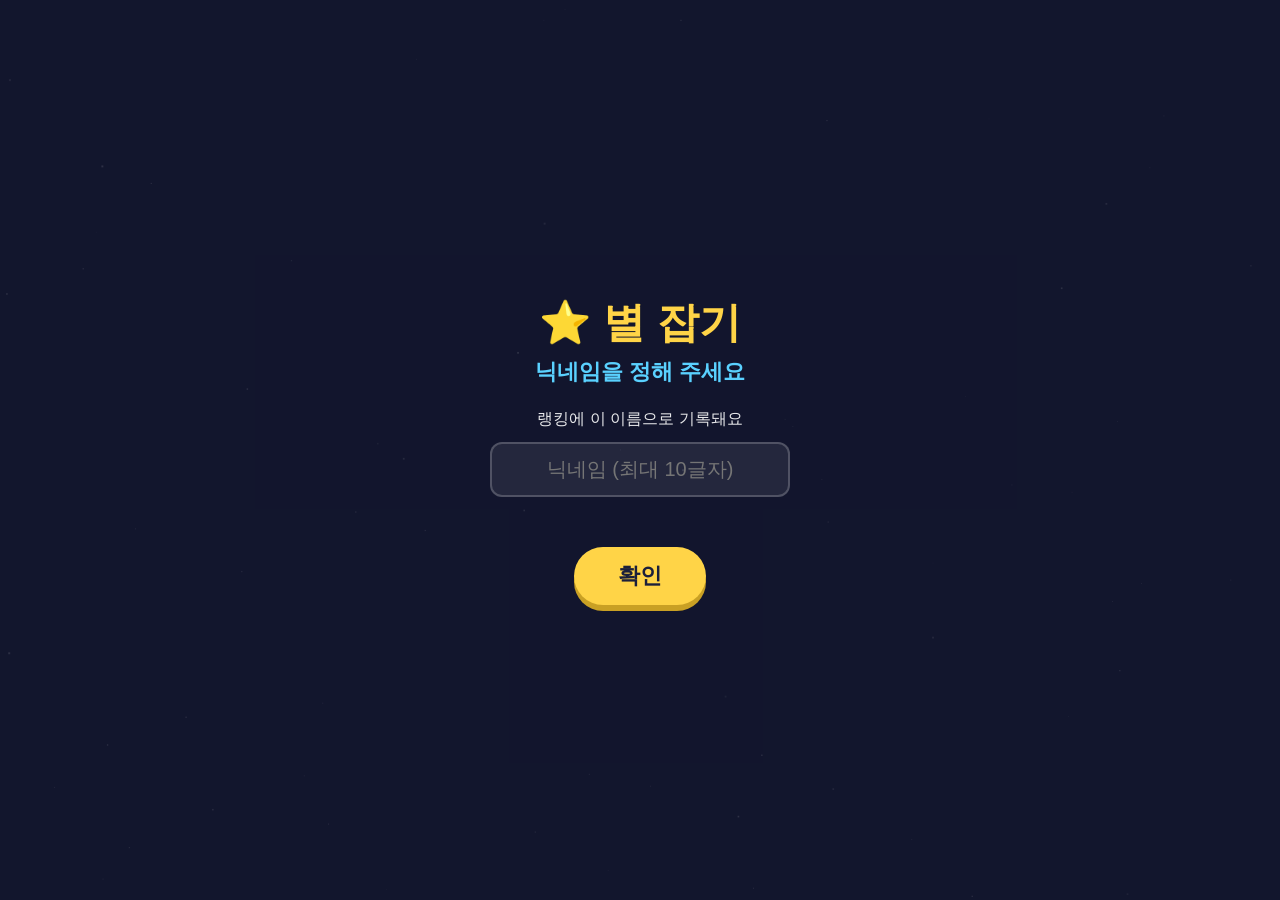
==== commit 1cfc9a85: "첫 접속 시 닉네임 등록 화면 추가, 게임 오버 시 저장된 이름으로 랭킹 등록 Co-Authored-By: Claude Opus 5.5 <noreply@anthropic.com> " ====
--- a/index.html
+++ b/index.html
@@ -41,7 +41,11 @@
   .btn2:disabled { opacity: .5; }
 
   /* 랭킹 */
-  #submitBox { margin-top: 16px; display: flex; gap: 8px; width: 100%; max-width: 320px; }
+  #nameBox { margin-top: 8px; display: flex; flex-direction: column; align-items: center; width: 100%; max-width: 300px; }
+  #nameInput { width: 100%; box-sizing: border-box; text-align: center; font-size: 20px !important; padding: 14px !important; }
+  #nameMsg { min-height: 20px; font-size: 14px !important; color: #ff8a95; }
+  #hello { font-size: 18px !important; margin-bottom: 4px !important; }
+  #changeName { background: none; border: 0; color: #5ad1ff; font-size: 14px; text-decoration: underline; padding: 4px 8px; }
   #nameInput { flex: 1; min-width: 0; font-size: 17px; padding: 10px 14px; border-radius: 12px;
     border: 2px solid rgba(255,255,255,.2); background: rgba(255,255,255,.08); color: #fff;
     -webkit-user-select: text; user-select: text; }
@@ -74,7 +78,20 @@
   <button id="pauseBtn" aria-label="일시정지">⏸</button>
 </div>
 
-<div id="menu" class="overlay">
+<div id="nameMenu" class="overlay hidden">
+  <h1>⭐ 별 잡기</h1>
+  <h2>닉네임을 정해 주세요</h2>
+  <p>랭킹에 이 이름으로 기록돼요</p>
+  <div id="nameBox">
+    <input id="nameInput" type="text" maxlength="10" placeholder="닉네임 (최대 10글자)" autocomplete="off" enterkeyhint="done">
+    <p id="nameMsg"></p>
+    <button class="btn" id="nameOkBtn">확인</button>
+  </div>
+</div>
+
+<div id="menu" class="overlay hidden">
+  <p id="hello"></p>
+  <button id="changeName">이름 바꾸기</button>
   <h1>⭐ 별 잡기</h1>
   <h2>손가락으로 바구니를 움직여요</h2>
   <div class="legend">
@@ -112,10 +129,7 @@
   <p id="newRecord" class="hidden">🎉 새 최고 기록!</p>
   <p id="overStats"></p>
   <p id="best2"></p>
-  <div id="submitBox">
-    <input id="nameInput" type="text" maxlength="10" placeholder="닉네임" autocomplete="off" enterkeyhint="done">
-    <button id="submitBtn">랭킹 등록</button>
-  </div>
+  <button id="submitBtn" style="margin-top:16px">랭킹 등록</button>
   <p id="submitMsg"></p>
   <button class="btn" id="retryBtn">다시 하기</button>
   <button class="btn2" id="rankBtn2">🏆 랭킹 보기</button>
@@ -236,7 +250,7 @@
 canvas.addEventListener('mousemove', e => { if (e.buttons) onMove(e.clientX); });
 
 // ===== 버튼 =====
-function show(id) { ['menu', 'pauseMenu', 'overMenu', 'rankMenu'].forEach(m => $(m).classList.toggle('hidden', m !== id)); }
+function show(id) { ['nameMenu', 'menu', 'pauseMenu', 'overMenu', 'rankMenu'].forEach(m => $(m).classList.toggle('hidden', m !== id)); }
 function startGame() {
   show(null); $('hudBtns').classList.remove('hidden');
   newGame(); paused = false;
@@ -573,9 +587,8 @@
   showBest();
   $('hudBtns').classList.add('hidden');
   lastResult = { score: s.score, level: s.level, submitted: false };
-  $('nameInput').value = load('name', '');
   $('submitBtn').disabled = s.score <= 0;
-  $('submitBtn').textContent = '랭킹 등록';
+  $('submitBtn').textContent = `🏆 '${playerName}' 이름으로 랭킹 등록`;
   $('submitMsg').textContent = s.score <= 0 ? '1점 이상이면 랭킹에 등록할 수 있어요' : '';
   setTimeout(() => show('overMenu'), 500);
 }
@@ -655,10 +668,7 @@
 
 $('submitBtn').onclick = async () => {
   if (!lastResult || lastResult.submitted || lastResult.score <= 0) return;
-  const name = $('nameInput').value.trim().slice(0, 10);
-  if (!name) { $('submitMsg').textContent = '닉네임을 입력해 주세요'; $('nameInput').focus(); return; }
-  save('name', name);
-  $('nameInput').blur();
+  const name = playerName;
   $('submitBtn').disabled = true; $('submitMsg').textContent = '등록 중...';
   try {
     myLastDocId = await submitScore(name, lastResult.score, lastResult.level);
@@ -672,7 +682,33 @@
     $('submitMsg').textContent = '등록하지 못했어요. 잠시 후 다시 시도해 주세요.';
   }
 };
-$('nameInput').addEventListener('keydown', e => { if (e.key === 'Enter') $('submitBtn').click(); });
+
+// ===== 닉네임: 처음 접속하면 이름부터 정하기 =====
+let playerName = String(load('name', '') || '').trim().slice(0, 10);
+
+function showHello() { $('hello').textContent = `👋 ${playerName}님, 반가워요!`; }
+
+function openNameMenu() {
+  $('nameInput').value = playerName;
+  $('nameMsg').textContent = '';
+  show('nameMenu');
+}
+
+$('nameOkBtn').onclick = () => {
+  const name = $('nameInput').value.trim().slice(0, 10);
+  if (!name) { $('nameMsg').textContent = '닉네임을 입력해 주세요'; $('nameInput').focus(); return; }
+  playerName = name;
+  save('name', name);
+  $('nameInput').blur();
+  showHello();
+  beep(660, 0.05);
+  show('menu');
+};
+$('nameInput').addEventListener('keydown', e => { if (e.key === 'Enter') $('nameOkBtn').click(); });
+$('changeName').onclick = openNameMenu;
+
+if (playerName) { showHello(); show('menu'); }
+else openNameMenu();
 </script>
 </body>
 </html>
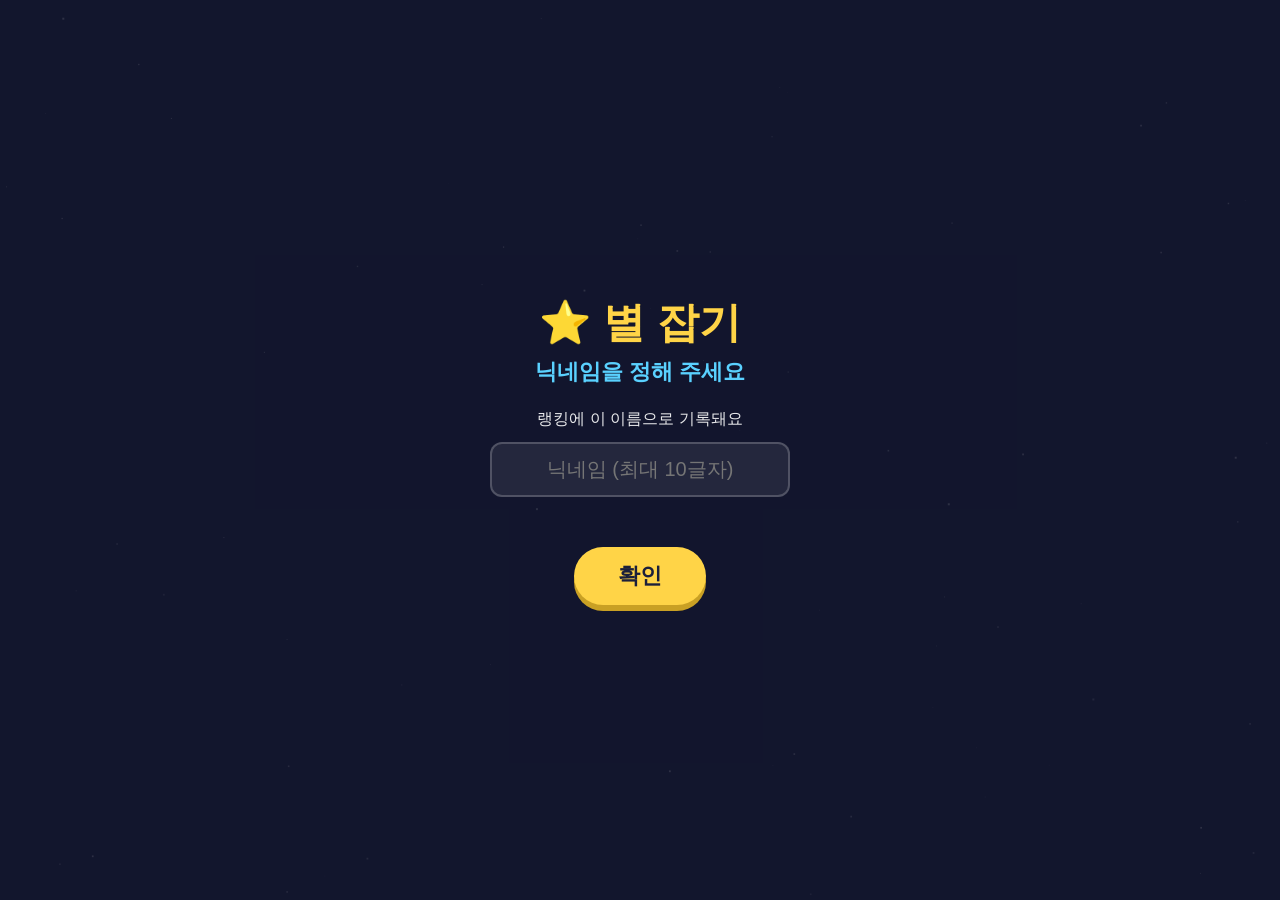
==== commit 7a07ede8: "게임 오버 시 랭킹 자동 등록 (실패 시 다시 시도 버튼) Co-Authored-By: Claude Opus 5.5 <noreply@anthropic.com> Claude-Sess" ====
--- a/index.html
+++ b/index.html
@@ -587,10 +587,10 @@
   showBest();
   $('hudBtns').classList.add('hidden');
   lastResult = { score: s.score, level: s.level, submitted: false };
-  $('submitBtn').disabled = s.score <= 0;
-  $('submitBtn').textContent = `🏆 '${playerName}' 이름으로 랭킹 등록`;
-  $('submitMsg').textContent = s.score <= 0 ? '1점 이상이면 랭킹에 등록할 수 있어요' : '';
+  $('submitBtn').classList.add('hidden');
+  $('submitMsg').textContent = s.score <= 0 ? '1점 이상이면 랭킹에 자동 등록돼요' : '';
   setTimeout(() => show('overMenu'), 500);
+  if (s.score > 0) autoSubmit(); // 점수가 있으면 무조건 자동 등록
 }
 
 // ===== 온라인 랭킹 (Firebase Firestore) =====
@@ -666,22 +666,29 @@
 $('rankBtn2').onclick = () => openRanking('overMenu');
 $('rankCloseBtn').onclick = () => show(rankReturnTo);
 
-$('submitBtn').onclick = async () => {
-  if (!lastResult || lastResult.submitted || lastResult.score <= 0) return;
-  const name = playerName;
-  $('submitBtn').disabled = true; $('submitMsg').textContent = '등록 중...';
+let submitting = false;
+async function autoSubmit() {
+  const r = lastResult;
+  if (!r || r.submitted || r.score <= 0 || submitting) return;
+  submitting = true;
+  $('submitBtn').classList.add('hidden');
+  $('submitMsg').textContent = `🏆 '${playerName}' 이름으로 랭킹에 등록 중...`;
   try {
-    myLastDocId = await submitScore(name, lastResult.score, lastResult.level);
-    save('myLastDocId', myLastDocId);
-    lastResult.submitted = true;
-    $('submitBtn').textContent = '등록 완료';
-    $('submitMsg').textContent = '✅ 등록됐어요!';
-    openRanking('overMenu');
+    const id = await submitScore(playerName, r.score, r.level);
+    r.submitted = true;
+    myLastDocId = id; save('myLastDocId', id);
+    if (r === lastResult) $('submitMsg').textContent = `✅ '${playerName}' 이름으로 랭킹에 등록됐어요!`;
   } catch (e) {
-    $('submitBtn').disabled = false;
-    $('submitMsg').textContent = '등록하지 못했어요. 잠시 후 다시 시도해 주세요.';
-  }
-};
+    if (r === lastResult) {
+      $('submitMsg').textContent = '⚠️ 랭킹 등록에 실패했어요. 인터넷 연결을 확인해 주세요.';
+      $('submitBtn').textContent = '다시 시도';
+      $('submitBtn').classList.remove('hidden');
+    }
+  } finally {
+    submitting = false;
+  }
+}
+$('submitBtn').onclick = autoSubmit;
 
 // ===== 닉네임: 처음 접속하면 이름부터 정하기 =====
 let playerName = String(load('name', '') || '').trim().slice(0, 10);
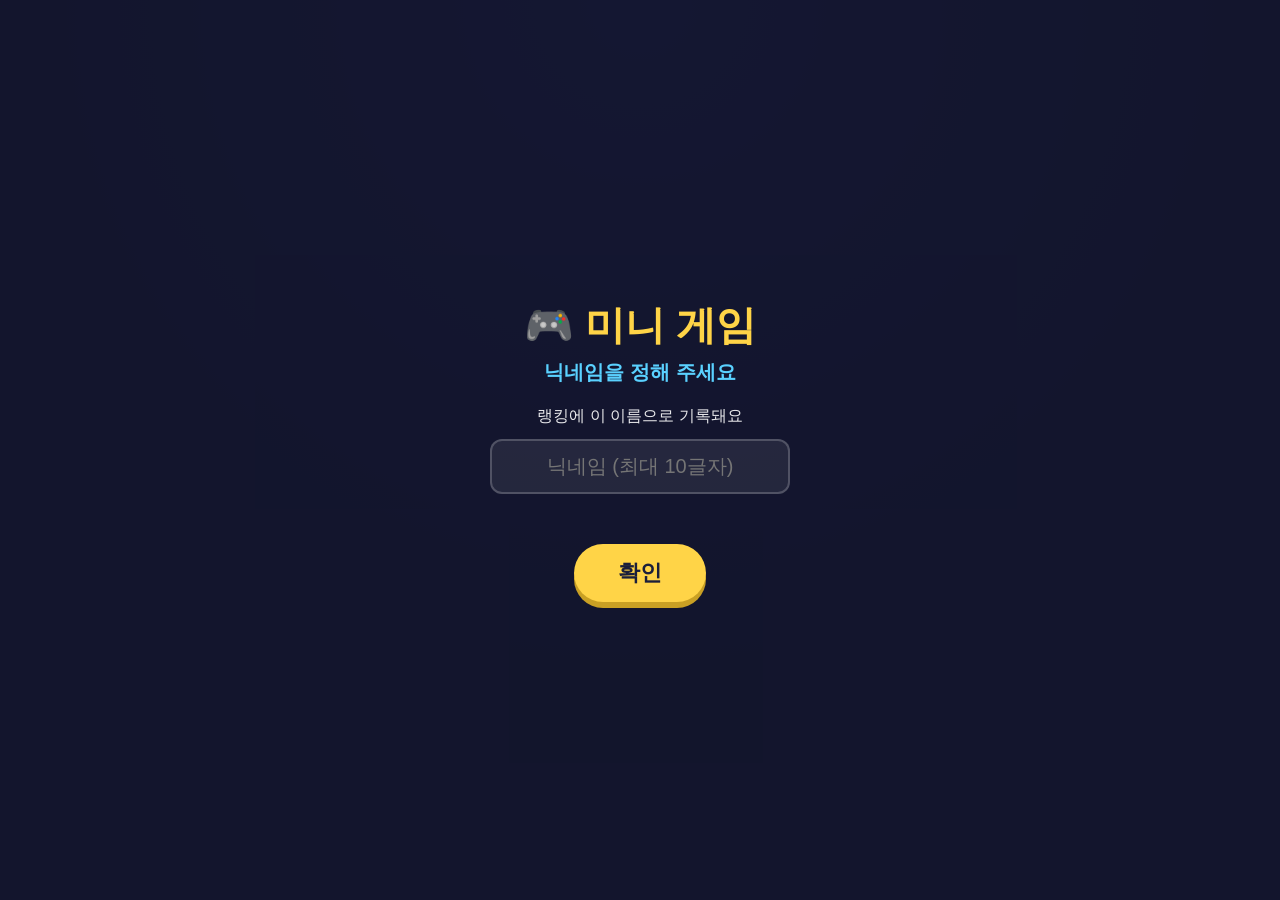
==== commit b4676e1e: "미니 게임 모음으로 확장: 로비 + 게임 6종 (별 잡기, 뱀 키우기, 점프 점프, 두더지 잡기, 벽돌 깨기, 탑 쌓기) - 로비에서 게임 선택, 게임별 전체 랭킹 - 공통 기능(" ====
--- a/index.html
+++ b/index.html
@@ -6,80 +6,65 @@
 <meta name="apple-mobile-web-app-capable" content="yes">
 <meta name="mobile-web-app-capable" content="yes">
 <meta name="apple-mobile-web-app-status-bar-style" content="black-translucent">
-<meta name="apple-mobile-web-app-title" content="별 잡기">
+<meta name="apple-mobile-web-app-title" content="미니 게임">
 <meta name="theme-color" content="#1b1f3b">
 <link rel="manifest" href="manifest.json">
 <link rel="apple-touch-icon" href="icon-180.png">
-<title>별 잡기</title>
+<title>미니 게임 모음</title>
+<link rel="stylesheet" href="common.css">
 <style>
-  :root { --top: env(safe-area-inset-top, 0px); --bottom: env(safe-area-inset-bottom, 0px); }
-  html, body { margin: 0; height: 100%; background: #1b1f3b; overflow: hidden;
-    touch-action: none; -webkit-user-select: none; user-select: none;
-    -webkit-tap-highlight-color: transparent; -webkit-touch-callout: none;
-    font-family: -apple-system, BlinkMacSystemFont, "Apple SD Gothic Neo", sans-serif; }
-  canvas { display: block; width: 100vw; height: 100vh; }
-  #safe { position: fixed; top: 0; left: 0; padding-top: var(--top); padding-bottom: var(--bottom);
-    visibility: hidden; pointer-events: none; }
+  html, body { touch-action: manipulation; overflow: auto; }
+  body { background: radial-gradient(circle at 50% 0%, #2c3270, #1b1f3b 60%); min-height: 100%; }
+  #lobby { padding: calc(var(--top) + 20px) 16px calc(var(--bottom) + 24px); max-width: 480px; margin: 0 auto; box-sizing: border-box; }
+  .top { display: flex; align-items: center; justify-content: space-between; gap: 8px; }
+  #hello { font-size: 17px; font-weight: 700; overflow: hidden; text-overflow: ellipsis; white-space: nowrap; }
+  #changeName { background: rgba(255,255,255,.1); border: 0; color: #fff; font-size: 13px;
+    padding: 7px 12px; border-radius: 999px; white-space: nowrap; font-family: inherit; }
+  .title { font-size: 32px; font-weight: 900; color: var(--yellow); margin: 22px 0 2px; }
+  .sub { opacity: .7; margin: 0 0 18px; }
+  .grid { display: grid; grid-template-columns: 1fr 1fr; gap: 12px; }
+  .card { display: flex; flex-direction: column; align-items: flex-start; gap: 4px; text-align: left;
+    padding: 16px 14px; border-radius: 20px; border: 0; color: #fff; font-family: inherit;
+    background: rgba(255,255,255,.07); position: relative; overflow: hidden; min-height: 150px;
+    box-shadow: inset 0 0 0 2px rgba(255,255,255,.06); }
+  .card:active { transform: scale(.97); }
+  .card::before { content: ''; position: absolute; inset: auto -30px -30px auto; width: 110px; height: 110px;
+    border-radius: 50%; background: var(--c); opacity: .18; }
+  .card .em { font-size: 40px; line-height: 1; margin-bottom: 6px; }
+  .card .nm { font-size: 18px; font-weight: 800; color: var(--c); }
+  .card .ds { font-size: 13px; opacity: .75; line-height: 1.35; }
+  .card .bs { font-size: 13px; font-weight: 700; margin-top: auto; padding-top: 6px; }
+  #rankOpen { width: 100%; margin-top: 18px; }
 
-  .overlay { position: fixed; inset: 0; display: flex; flex-direction: column;
-    align-items: center; justify-content: center; color: #fff; text-align: center;
-    background: rgba(18,21,44,.88); padding: 24px; box-sizing: border-box; }
-  .overlay h1 { font-size: 42px; margin: 0 0 6px; color: #ffd447; }
-  .overlay h2 { font-size: 22px; margin: 0 0 18px; color: #5ad1ff; font-weight: 600; }
-  .overlay p { margin: 4px 0; opacity: .9; font-size: 16px; }
-  .btn { margin-top: 22px; font-size: 22px; padding: 14px 44px; border: 0;
-    border-radius: 999px; background: #ffd447; color: #1b1f3b; font-weight: 800;
-    box-shadow: 0 6px 0 #c9a024; }
-  .btn:active { transform: translateY(4px); box-shadow: 0 2px 0 #c9a024; }
-  .legend { display: grid; grid-template-columns: auto auto; gap: 6px 14px; margin: 14px 0 4px;
-    text-align: left; font-size: 15px; background: rgba(255,255,255,.06);
-    padding: 12px 16px; border-radius: 14px; }
-  .legend span:nth-child(odd) { text-align: center; font-size: 20px; }
-  #newRecord { color: #ffd447; font-weight: 800; font-size: 20px; }
-  .btn2 { margin-top: 14px; font-size: 17px; padding: 10px 28px; border: 2px solid #5ad1ff;
-    border-radius: 999px; background: transparent; color: #5ad1ff; font-weight: 700; }
-  .btn2:disabled { opacity: .5; }
+  #nameBox { display: flex; flex-direction: column; align-items: center; width: 100%; max-width: 300px; margin-top: 8px; }
+  #nameInput { width: 100%; box-sizing: border-box; text-align: center; font-size: 20px; padding: 14px;
+    border-radius: 12px; border: 2px solid rgba(255,255,255,.2); background: rgba(255,255,255,.08);
+    color: #fff; -webkit-user-select: text; user-select: text; font-family: inherit; }
+  #nameInput:focus { outline: none; border-color: var(--yellow); }
+  #nameMsg { min-height: 20px; font-size: 14px; color: #ff8a95; }
 
-  /* 랭킹 */
-  #nameBox { margin-top: 8px; display: flex; flex-direction: column; align-items: center; width: 100%; max-width: 300px; }
-  #nameInput { width: 100%; box-sizing: border-box; text-align: center; font-size: 20px !important; padding: 14px !important; }
-  #nameMsg { min-height: 20px; font-size: 14px !important; color: #ff8a95; }
-  #hello { font-size: 18px !important; margin-bottom: 4px !important; }
-  #changeName { background: none; border: 0; color: #5ad1ff; font-size: 14px; text-decoration: underline; padding: 4px 8px; }
-  #nameInput { flex: 1; min-width: 0; font-size: 17px; padding: 10px 14px; border-radius: 12px;
-    border: 2px solid rgba(255,255,255,.2); background: rgba(255,255,255,.08); color: #fff;
-    -webkit-user-select: text; user-select: text; }
-  #nameInput:focus { outline: none; border-color: #ffd447; }
-  #submitBtn { font-size: 16px; padding: 10px 16px; border: 0; border-radius: 12px;
-    background: #5ad1ff; color: #1b1f3b; font-weight: 800; white-space: nowrap; }
-  #submitBtn:disabled { opacity: .5; }
-  #submitMsg { min-height: 20px; font-size: 14px !important; color: #5ad1ff; }
-  .rankList { list-style: none; padding: 0; margin: 8px 0 0; width: 100%; max-width: 320px; }
-  .rankList li { display: flex; align-items: center; gap: 10px; padding: 9px 14px; margin: 5px 0;
-    background: rgba(255,255,255,.07); border-radius: 12px; font-size: 16px; }
-  .rankList li.me { background: rgba(255,212,71,.22); outline: 2px solid #ffd447; }
-  .rankList .no { width: 28px; text-align: center; font-weight: 800; color: #ffd447; }
-  .rankList .nm { flex: 1; text-align: left; overflow: hidden; text-overflow: ellipsis; white-space: nowrap; }
-  .rankList .sc { font-weight: 800; }
-  .rankMsg { opacity: .7; font-size: 15px; margin-top: 12px !important; }
-
-  #hudBtns { position: fixed; top: calc(var(--top) + 64px); right: 12px; display: flex; gap: 8px; }
-  #hudBtns button { width: 42px; height: 42px; border-radius: 50%; border: 0; font-size: 20px;
-    background: rgba(255,255,255,.12); color: #fff; }
-  .hidden { display: none !important; }
+  .tabs { display: flex; gap: 6px; flex-wrap: wrap; justify-content: center; max-width: 340px; margin-bottom: 6px; }
+  .tabs button { border: 0; border-radius: 999px; padding: 7px 12px; font-size: 14px; font-family: inherit;
+    background: rgba(255,255,255,.1); color: #fff; }
+  .tabs button.on { background: var(--yellow); color: #1b1f3b; font-weight: 800; }
 </style>
 </head>
 <body>
-<canvas id="game"></canvas>
 <div id="safe"></div>
 
-<div id="hudBtns" class="hidden">
-  <button id="soundBtn" aria-label="소리">🔊</button>
-  <button id="pauseBtn" aria-label="일시정지">⏸</button>
+<div id="lobby" class="hidden">
+  <div class="top">
+    <span id="hello"></span>
+    <button id="changeName">이름 바꾸기</button>
+  </div>
+  <div class="title">🎮 미니 게임 모음</div>
+  <p class="sub">하고 싶은 게임을 골라 보세요</p>
+  <div class="grid" id="grid"></div>
+  <button class="btn2" id="rankOpen">🏆 전체 랭킹 보기</button>
 </div>
 
 <div id="nameMenu" class="overlay hidden">
-  <h1>⭐ 별 잡기</h1>
+  <h1>🎮 미니 게임</h1>
   <h2>닉네임을 정해 주세요</h2>
   <p>랭킹에 이 이름으로 기록돼요</p>
   <div id="nameBox">
@@ -89,633 +74,82 @@
   </div>
 </div>
 
-<div id="menu" class="overlay hidden">
-  <p id="hello"></p>
-  <button id="changeName">이름 바꾸기</button>
-  <h1>⭐ 별 잡기</h1>
-  <h2>손가락으로 바구니를 움직여요</h2>
-  <div class="legend">
-    <span>⭐</span><span>별 +1점 (놓치면 ❤️ -1)</span>
-    <span>🌟</span><span>황금별 +5점</span>
-    <span>💣</span><span>폭탄! 피하세요</span>
-    <span>❤️</span><span>목숨 +1</span>
-    <span>🛡️</span><span>방패: 폭탄 1번 막기</span>
-    <span>🧲</span><span>자석: 별 끌어당기기</span>
-    <span>⏳</span><span>슬로우: 잠깐 느려져요</span>
-  </div>
-  <p>연속으로 잡으면 콤보 보너스!</p>
-  <p id="best"></p>
-  <button class="btn" id="startBtn">시작</button>
-  <button class="btn2" id="rankBtn">🏆 랭킹 보기</button>
+<div id="rankMenu" class="overlay hidden" style="justify-content:flex-start">
+  <h1 style="margin-top:12px">🏆 랭킹</h1>
+  <div class="tabs" id="tabs"></div>
+  <ul class="rankList" id="rankList"></ul>
+  <p class="rankMsg" id="rankMsg"></p>
+  <button class="btn" id="rankClose">닫기</button>
 </div>
 
-<div id="rankMenu" class="overlay hidden">
-  <h1>🏆 랭킹</h1>
-  <h2>모두의 TOP 10</h2>
-  <ul class="rankList" id="rankList"></ul>
-  <p class="rankMsg" id="rankMsg"></p>
-  <button class="btn" id="rankCloseBtn">닫기</button>
-</div>
+<script src="common.js"></script>
+<script>
+const $ = id => document.getElementById(id);
+let name = G.getName();
 
-<div id="pauseMenu" class="overlay hidden">
-  <h1>⏸ 일시정지</h1>
-  <button class="btn" id="resumeBtn">계속하기</button>
-  <button class="btn" id="quitBtn" style="background:#5ad1ff;box-shadow:0 6px 0 #2f9cc4">처음으로</button>
-</div>
-
-<div id="overMenu" class="overlay hidden">
-  <h1>게임 오버</h1>
-  <h2 id="finalScore"></h2>
-  <p id="newRecord" class="hidden">🎉 새 최고 기록!</p>
-  <p id="overStats"></p>
-  <p id="best2"></p>
-  <button id="submitBtn" style="margin-top:16px">랭킹 등록</button>
-  <p id="submitMsg"></p>
-  <button class="btn" id="retryBtn">다시 하기</button>
-  <button class="btn2" id="rankBtn2">🏆 랭킹 보기</button>
-</div>
-
-<script>
-// ===== 설정 (숫자를 바꾸면 난이도가 바뀌어요) =====
-const LIVES = 3;          // 시작 목숨
-const MAX_LIVES = 5;      // 최대 목숨
-const START_SPEED = 170;  // 처음 낙하 속도 (픽셀/초)
-const SPEEDUP = 5;        // 초당 속도 증가량
-const POINTS_PER_LEVEL = 25; // 몇 점마다 레벨업
-
-// 아이템 종류와 등장 비율(weight)
-const KINDS = {
-  star:   { weight: 62,  r: 18 },
-  gold:   { weight: 6,   r: 20 },
-  bomb:   { weight: 24,  r: 17 },
-  heart:  { weight: 2.5, r: 17 },
-  shield: { weight: 2,   r: 17 },
-  magnet: { weight: 2,   r: 17 },
-  slow:   { weight: 1.5, r: 17 },
-};
-const EMOJI = { heart: '❤️', shield: '🛡️', magnet: '🧲', slow: '⏳' };
-
-// ===== 기본 준비 =====
-const canvas = document.getElementById('game');
-const ctx = canvas.getContext('2d');
-const $ = id => document.getElementById(id);
-let W, H, dpr, safeTop = 0, safeBottom = 0;
-
-function resize() {
-  dpr = window.devicePixelRatio || 1;
-  W = window.innerWidth; H = window.innerHeight;
-  canvas.width = W * dpr; canvas.height = H * dpr;
-  ctx.setTransform(dpr, 0, 0, dpr, 0, 0);
-  const cs = getComputedStyle($('safe'));
-  safeTop = parseFloat(cs.paddingTop) || 0;
-  safeBottom = parseFloat(cs.paddingBottom) || 0;
-  makeSky();
-}
-window.addEventListener('resize', resize);
-
-// 배경 별
-let sky = [];
-function makeSky() {
-  sky = [];
-  for (let i = 0; i < 70; i++) sky.push({ x: Math.random() * W, y: Math.random() * H,
-    s: Math.random() * 1.6 + 0.4, v: Math.random() * 20 + 8, t: Math.random() * 6 });
-}
-resize();
-
-// 저장 (localStorage)
-function load(key, def) { try { const v = localStorage.getItem(key); return v === null ? def : JSON.parse(v); } catch (e) { return def; } }
-function save(key, v) { try { localStorage.setItem(key, JSON.stringify(v)); } catch (e) {} }
-let best = Number(load('best', 0)) || 0;
-let soundOn = load('sound', true);
-
-function showBest() {
-  const t = best ? `🏆 최고 점수: ${best}` : '';
-  $('best').textContent = t; $('best2').textContent = t;
-}
-showBest();
-
-// ===== 효과음 (Web Audio로 직접 만듦, 파일 필요 없음) =====
-let audio = null;
-function beep(freq, dur = 0.08, type = 'sine', vol = 0.15, slide = 0) {
-  if (!soundOn) return;
-  try {
-    if (!audio) audio = new (window.AudioContext || window.webkitAudioContext)();
-    if (audio.state === 'suspended') audio.resume();
-    const t = audio.currentTime;
-    const o = audio.createOscillator(), g = audio.createGain();
-    o.type = type; o.frequency.setValueAtTime(freq, t);
-    if (slide) o.frequency.exponentialRampToValueAtTime(Math.max(40, freq + slide), t + dur);
-    g.gain.setValueAtTime(vol, t);
-    g.gain.exponentialRampToValueAtTime(0.001, t + dur);
-    o.connect(g).connect(audio.destination);
-    o.start(t); o.stop(t + dur);
-  } catch (e) {}
-}
-const sfx = {
-  star:  c => beep(600 + Math.min(c, 30) * 20, 0.08, 'triangle'),
-  gold:  () => { beep(880, 0.1, 'triangle'); setTimeout(() => beep(1320, 0.15, 'triangle'), 70); },
-  bomb:  () => beep(180, 0.35, 'sawtooth', 0.2, -140),
-  block: () => beep(400, 0.2, 'square', 0.1, 300),
-  miss:  () => beep(300, 0.15, 'sine', 0.12, -150),
-  power: () => { beep(520, 0.08); setTimeout(() => beep(780, 0.08), 60); setTimeout(() => beep(1040, 0.12), 120); },
-  level: () => [523, 659, 784, 1046].forEach((f, i) => setTimeout(() => beep(f, 0.12, 'triangle'), i * 90)),
-  over:  () => [392, 330, 262].forEach((f, i) => setTimeout(() => beep(f, 0.25, 'triangle'), i * 180)),
-};
-
-// ===== 게임 상태 =====
-let state = null;
-let paused = false;
-
-function newGame() {
-  state = {
-    score: 0, lives: LIVES, level: 1, combo: 0, maxCombo: 0, caught: 0,
-    items: [], particles: [], texts: [],
-    spawnTimer: 0.5, speed: START_SPEED, time: 0,
-    basketX: W / 2, targetX: W / 2, basketSquash: 0,
-    shield: 0, magnet: 0, slow: 0, shake: 0, flash: 0, banner: null,
-    running: true, last: performance.now(),
-  };
-}
-
-// ===== 조작: 손가락이 바구니를 가리지 않도록 "끌어서" 움직이는 방식 =====
-let dragStartX = 0, dragStartBasket = 0;
-function onDown(x) { if (!state) return; dragStartX = x; dragStartBasket = state.targetX; }
-function onMove(x) {
-  if (!state) return;
-  state.targetX = Math.max(0, Math.min(W, dragStartBasket + (x - dragStartX) * 1.3));
-}
-canvas.addEventListener('touchstart', e => { e.preventDefault(); onDown(e.touches[0].clientX); }, { passive: false });
-canvas.addEventListener('touchmove',  e => { e.preventDefault(); onMove(e.touches[0].clientX); }, { passive: false });
-canvas.addEventListener('mousedown', e => onDown(e.clientX));
-canvas.addEventListener('mousemove', e => { if (e.buttons) onMove(e.clientX); });
-
-// ===== 버튼 =====
-function show(id) { ['nameMenu', 'menu', 'pauseMenu', 'overMenu', 'rankMenu'].forEach(m => $(m).classList.toggle('hidden', m !== id)); }
-function startGame() {
-  show(null); $('hudBtns').classList.remove('hidden');
-  newGame(); paused = false;
-  beep(660, 0.05);
-  requestAnimationFrame(loop);
-}
-$('startBtn').onclick = startGame;
-$('retryBtn').onclick = startGame;
-$('pauseBtn').onclick = () => pause();
-$('resumeBtn').onclick = () => { paused = false; show(null); state.last = performance.now(); requestAnimationFrame(loop); };
-$('quitBtn').onclick = () => {
-  state = null; paused = false; $('hudBtns').classList.add('hidden'); show('menu');
-  requestAnimationFrame(drawIdle);
-};
-function updateSoundBtn() { $('soundBtn').textContent = soundOn ? '🔊' : '🔇'; }
-$('soundBtn').onclick = () => { soundOn = !soundOn; save('sound', soundOn); updateSoundBtn(); beep(700, 0.05); };
-updateSoundBtn();
-
-function pause() {
-  if (!state || !state.running || paused) return;
-  paused = true; show('pauseMenu');
-}
-// 다른 앱으로 넘어가면 자동 일시정지
-document.addEventListener('visibilitychange', () => { if (document.hidden) pause(); });
-
-// ===== 아이템 생성 =====
-function pickKind() {
-  let total = 0;
-  for (const k in KINDS) total += KINDS[k].weight;
-  let r = Math.random() * total;
-  for (const k in KINDS) { r -= KINDS[k].weight; if (r <= 0) return k; }
-  return 'star';
-}
-function spawn() {
-  let kind = pickKind();
-  if (kind === 'heart' && state.lives >= MAX_LIVES) kind = 'star';
-  const r = KINDS[kind].r;
-  const fast = kind === 'gold' ? 1.35 : 1;
-  state.items.push({ kind, x: r + 10 + Math.random() * (W - 2 * r - 20), y: -r, r,
-    vy: state.speed * (0.8 + Math.random() * 0.4) * fast,
-    // 레벨 3부터 폭탄이 옆으로 흔들리며 떨어져요
-    vx: kind === 'bomb' && state.level >= 3 ? (Math.random() - 0.5) * 60 : 0,
-    rot: Math.random() * 6, spin: (Math.random() - 0.5) * 4 });
-}
-
-// ===== 효과 =====
-function burst(x, y, color, n = 12) {
-  for (let i = 0; i < n; i++) {
-    const a = Math.random() * Math.PI * 2, sp = 80 + Math.random() * 220;
-    state.particles.push({ x, y, vx: Math.cos(a) * sp, vy: Math.sin(a) * sp - 80,
-      life: 0.6 + Math.random() * 0.4, color, size: 2 + Math.random() * 3 });
-  }
-}
-function floatText(x, y, text, color = '#fff', size = 22) {
-  state.texts.push({ x, y, text, color, size, life: 0.9 });
-}
-
-function basketGeom() {
-  const bw = Math.min(120, W * 0.3);
-  return { bw, by: H - 80 - safeBottom };
-}
-
-// ===== 업데이트 =====
-function update(dt) {
-  const s = state;
-  s.time += dt;
-  s.speed += SPEEDUP * dt;
-  const timeScale = s.slow > 0 ? 0.5 : 1;
-
-  // 바구니 부드럽게 이동
-  s.basketX += (s.targetX - s.basketX) * Math.min(1, dt * 25);
-  s.basketSquash = Math.max(0, s.basketSquash - dt * 4);
-
-  // 타이머
-  s.shield = Math.max(0, s.shield - dt);
-  s.magnet = Math.max(0, s.magnet - dt);
-  s.slow = Math.max(0, s.slow - dt);
-  s.shake = Math.max(0, s.shake - dt);
-  s.flash = Math.max(0, s.flash - dt);
-  if (s.banner) { s.banner.life -= dt; if (s.banner.life <= 0) s.banner = null; }
-
-  // 생성
-  s.spawnTimer -= dt * timeScale;
-  if (s.spawnTimer <= 0) {
-    spawn();
-    s.spawnTimer = Math.max(0.28, 0.85 - s.level * 0.06);
-  }
-
-  const { bw, by } = basketGeom();
-  for (const it of s.items) {
-    // 자석: 별을 바구니 쪽으로 끌어당김
-    if (s.magnet > 0 && (it.kind === 'star' || it.kind === 'gold')) {
-      it.x += (s.basketX - it.x) * Math.min(1, dt * 3);
-    }
-    it.x += it.vx * dt * timeScale;
-    if (it.x < it.r || it.x > W - it.r) it.vx *= -1;
-    it.y += it.vy * dt * timeScale;
-    it.rot += it.spin * dt;
-
-    const caught = it.y + it.r > by && it.y - it.r < by + 22 &&
-                   Math.abs(it.x - s.basketX) < bw / 2 + it.r * 0.4;
-    if (caught) { it.dead = true; catchItem(it); }
-    else if (it.y - it.r > H) {
-      it.dead = true;
-      if (it.kind === 'star' || it.kind === 'gold') {
-        s.lives--; s.combo = 0; s.flash = 0.25; sfx.miss();
-        floatText(it.x, H - 40 - safeBottom, '놓쳤다!', '#ff8a95');
-        navigator.vibrate?.(60);
-      }
-    }
-  }
-  s.items = s.items.filter(i => !i.dead);
-
-  for (const p of s.particles) { p.x += p.vx * dt; p.y += p.vy * dt; p.vy += 500 * dt; p.life -= dt; }
-  s.particles = s.particles.filter(p => p.life > 0);
-  for (const t of s.texts) { t.y -= 50 * dt; t.life -= dt; }
-  s.texts = s.texts.filter(t => t.life > 0);
-
-  for (const st of sky) { st.y += st.v * dt * timeScale; if (st.y > H) { st.y = 0; st.x = Math.random() * W; } }
-
-  if (s.lives <= 0) gameOver();
-}
-
-function addScore(base, x, y, color) {
-  const s = state;
-  s.combo++; s.caught++;
-  s.maxCombo = Math.max(s.maxCombo, s.combo);
-  const mult = 1 + Math.floor(s.combo / 10); // 콤보 10마다 배수 +1
-  const pts = base * mult;
-  s.score += pts;
-  floatText(x, y - 30, mult > 1 ? `+${pts} x${mult}` : `+${pts}`, color, mult > 1 ? 26 : 22);
-  if (s.combo % 10 === 0) floatText(W / 2, H * 0.4, `${s.combo} 콤보!`, '#5ad1ff', 34);
-  const newLevel = 1 + Math.floor(s.score / POINTS_PER_LEVEL);
-  if (newLevel > s.level) {
-    s.level = newLevel;
-    s.banner = { text: `레벨 ${s.level}`, life: 1.5 };
-    sfx.level();
+// 게임 카드 만들기
+function buildGrid() {
+  const grid = $('grid'); grid.innerHTML = '';
+  for (const g of GAMES) {
+    const a = document.createElement('button');
+    a.className = 'card'; a.style.setProperty('--c', g.color);
+    const best = G.getBest(g.id);
+    a.innerHTML = `<span class="em"></span><span class="nm"></span><span class="ds"></span><span class="bs"></span>`;
+    a.querySelector('.em').textContent = g.emoji;
+    a.querySelector('.nm').textContent = g.title;
+    a.querySelector('.ds').textContent = g.desc;
+    a.querySelector('.bs').textContent = best ? `🏆 최고 ${best}` : '아직 기록 없음';
+    a.onclick = () => { G.sfx.tap(); location.href = `games/${g.id}.html`; };
+    grid.append(a);
   }
 }
 
-function catchItem(it) {
-  const s = state;
-  s.basketSquash = 1;
-  const { by } = basketGeom();
-  switch (it.kind) {
-    case 'star':
-      addScore(1, it.x, by, '#ffd447'); burst(it.x, by, '#ffd447', 10); sfx.star(s.combo); break;
-    case 'gold':
-      addScore(5, it.x, by, '#ffb000'); burst(it.x, by, '#ffb000', 24); sfx.gold(); break;
-    case 'bomb':
-      if (s.shield > 0) {
-        s.shield = 0; burst(it.x, by, '#5ad1ff', 18); sfx.block();
-        floatText(it.x, by - 30, '막았다!', '#5ad1ff');
-      } else {
-        s.lives--; s.combo = 0; s.shake = 0.35; s.flash = 0.3;
-        burst(it.x, by, '#ff4d5e', 28); sfx.bomb();
-        floatText(it.x, by - 30, '펑!', '#ff4d5e', 28);
-        navigator.vibrate?.(180);
-      }
-      break;
-    case 'heart':
-      s.lives = Math.min(MAX_LIVES, s.lives + 1); burst(it.x, by, '#ff6b8b', 16); sfx.power();
-      floatText(it.x, by - 30, '목숨 +1', '#ff6b8b'); break;
-    case 'shield':
-      s.shield = 10; burst(it.x, by, '#5ad1ff', 16); sfx.power();
-      floatText(it.x, by - 30, '방패!', '#5ad1ff'); break;
-    case 'magnet':
-      s.magnet = 6; burst(it.x, by, '#c084fc', 16); sfx.power();
-      floatText(it.x, by - 30, '자석!', '#c084fc'); break;
-    case 'slow':
-      s.slow = 5; burst(it.x, by, '#7cf0b0', 16); sfx.power();
-      floatText(it.x, by - 30, '슬로우!', '#7cf0b0'); break;
-  }
+function showLobby() {
+  $('hello').textContent = `👋 ${name}님, 반가워요!`;
+  buildGrid();
+  $('nameMenu').classList.add('hidden');
+  $('rankMenu').classList.add('hidden');
+  $('lobby').classList.remove('hidden');
 }
 
-// ===== 그리기 =====
-function drawStar(x, y, r, rot, color, glow) {
-  ctx.save(); ctx.translate(x, y); ctx.rotate(rot);
-  if (glow) { ctx.shadowColor = color; ctx.shadowBlur = 18; }
-  ctx.beginPath();
-  for (let i = 0; i < 10; i++) {
-    const rr = i % 2 ? r * 0.45 : r, a = i * Math.PI / 5;
-    ctx.lineTo(rr * Math.sin(a), -rr * Math.cos(a));
-  }
-  ctx.closePath(); ctx.fillStyle = color; ctx.fill();
-  ctx.restore();
+function openNameMenu() {
+  $('nameInput').value = name;
+  $('nameMsg').textContent = '';
+  $('lobby').classList.add('hidden');
+  $('nameMenu').classList.remove('hidden');
 }
-
-function drawBomb(it) {
-  ctx.save(); ctx.translate(it.x, it.y);
-  ctx.beginPath(); ctx.arc(0, 2, it.r, 0, Math.PI * 2);
-  ctx.fillStyle = '#2a2a3a'; ctx.fill();
-  ctx.lineWidth = 3; ctx.strokeStyle = '#ff4d5e'; ctx.stroke();
-  ctx.fillStyle = '#ff4d5e'; ctx.font = `bold ${it.r}px sans-serif`;
-  ctx.textAlign = 'center'; ctx.textBaseline = 'middle'; ctx.fillText('!', 0, 3);
-  // 심지 불꽃
-  const f = 3 + Math.sin(state.time * 30) * 1.5;
-  ctx.beginPath(); ctx.arc(it.r * 0.5, -it.r - 2, f, 0, Math.PI * 2);
-  ctx.fillStyle = '#ffb000'; ctx.fill();
-  ctx.restore();
-}
-
-function draw() {
-  const s = state;
-  ctx.save();
-  if (s.shake > 0) { const k = 14 * s.shake / 0.35; ctx.translate((Math.random() - 0.5) * k, (Math.random() - 0.5) * k); }
-
-  // 배경 (레벨이 오를수록 하늘색이 바뀜)
-  const hue = (230 + s.level * 18) % 360;
-  const g = ctx.createLinearGradient(0, 0, 0, H);
-  g.addColorStop(0, `hsl(${hue},45%,10%)`); g.addColorStop(1, `hsl(${hue + 30},45%,22%)`);
-  ctx.fillStyle = g; ctx.fillRect(-20, -20, W + 40, H + 40);
-  for (const st of sky) {
-    ctx.globalAlpha = 0.4 + 0.6 * Math.abs(Math.sin(s.time * 2 + st.t));
-    ctx.fillStyle = '#fff'; ctx.fillRect(st.x, st.y, st.s, st.s);
-  }
-  ctx.globalAlpha = 1;
-
-  // 아이템
-  ctx.textAlign = 'center'; ctx.textBaseline = 'middle';
-  for (const it of s.items) {
-    if (it.kind === 'star') drawStar(it.x, it.y, it.r, it.rot * 0.3, '#ffd447', false);
-    else if (it.kind === 'gold') drawStar(it.x, it.y, it.r, it.rot, '#ffb000', true);
-    else if (it.kind === 'bomb') drawBomb(it);
-    else {
-      ctx.beginPath(); ctx.arc(it.x, it.y, it.r + 6, 0, Math.PI * 2);
-      ctx.fillStyle = 'rgba(255,255,255,.18)'; ctx.fill();
-      ctx.font = `${it.r * 1.5}px sans-serif`; ctx.fillText(EMOJI[it.kind], it.x, it.y + 1);
-    }
-  }
-
-  // 바구니
-  const { bw, by } = basketGeom();
-  const sq = s.basketSquash;
-  const w = bw * (1 + sq * 0.12), h = 22 * (1 - sq * 0.25);
-  if (s.magnet > 0) {
-    ctx.beginPath(); ctx.arc(s.basketX, by + 10, bw * 0.8 + Math.sin(s.time * 8) * 4, Math.PI, 0);
-    ctx.strokeStyle = 'rgba(192,132,252,.5)'; ctx.lineWidth = 3; ctx.stroke();
-  }
-  ctx.fillStyle = '#5ad1ff';
-  ctx.beginPath(); ctx.roundRect(s.basketX - w / 2, by + (22 - h), w, h, 11); ctx.fill();
-  ctx.fillStyle = 'rgba(255,255,255,.35)';
-  ctx.beginPath(); ctx.roundRect(s.basketX - w / 2 + 8, by + (22 - h) + 4, w - 16, 4, 2); ctx.fill();
-  if (s.shield > 0) {
-    ctx.beginPath(); ctx.ellipse(s.basketX, by + 11, w / 2 + 14, 28, 0, 0, Math.PI * 2);
-    ctx.strokeStyle = `rgba(90,209,255,${s.shield < 2 ? 0.3 + 0.5 * Math.abs(Math.sin(s.time * 10)) : 0.8})`;
-    ctx.lineWidth = 3; ctx.stroke();
-  }
-
-  // 파티클 & 떠오르는 글자
-  for (const p of s.particles) {
-    ctx.globalAlpha = Math.max(0, p.life); ctx.fillStyle = p.color;
-    ctx.fillRect(p.x - p.size / 2, p.y - p.size / 2, p.size, p.size);
-  }
-  for (const t of s.texts) {
-    ctx.globalAlpha = Math.min(1, t.life * 2);
-    ctx.font = `800 ${t.size}px -apple-system, sans-serif`;
-    ctx.lineWidth = 4; ctx.strokeStyle = 'rgba(0,0,0,.4)';
-    ctx.strokeText(t.text, t.x, t.y); ctx.fillStyle = t.color; ctx.fillText(t.text, t.x, t.y);
-  }
-  ctx.globalAlpha = 1;
-  ctx.restore();
-
-  // 빨간 번쩍임
-  if (s.flash > 0) { ctx.fillStyle = `rgba(255,60,80,${s.flash})`; ctx.fillRect(0, 0, W, H); }
-
-  // 상단 정보 (점수 / 레벨 / 목숨)
-  const top = safeTop + 36;
-  ctx.textBaseline = 'middle';
-  ctx.fillStyle = '#fff'; ctx.font = '800 28px -apple-system, sans-serif';
-  ctx.textAlign = 'left'; ctx.fillText(`${s.score}`, 16, top);
-  ctx.font = '600 14px -apple-system, sans-serif'; ctx.fillStyle = 'rgba(255,255,255,.7)';
-  ctx.fillText(`레벨 ${s.level}` + (s.combo >= 3 ? `  ·  콤보 ${s.combo}` : ''), 16, top + 26);
-  ctx.textAlign = 'right'; ctx.font = '22px sans-serif';
-  ctx.fillText('❤️'.repeat(Math.max(0, s.lives)), W - 16, top);
-
-  // 파워업 남은 시간
-  const bars = [];
-  if (s.shield > 0) bars.push(['🛡️', s.shield / 10, '#5ad1ff']);
-  if (s.magnet > 0) bars.push(['🧲', s.magnet / 6, '#c084fc']);
-  if (s.slow > 0) bars.push(['⏳', s.slow / 5, '#7cf0b0']);
-  bars.forEach(([icon, frac, color], i) => {
-    const y = top + 56 + i * 26;
-    ctx.textAlign = 'left'; ctx.font = '16px sans-serif'; ctx.fillStyle = '#fff'; ctx.fillText(icon, 16, y);
-    ctx.fillStyle = 'rgba(255,255,255,.15)'; ctx.fillRect(42, y - 4, 70, 8);
-    ctx.fillStyle = color; ctx.fillRect(42, y - 4, 70 * frac, 8);
-  });
-
-  // 레벨업 배너
-  if (s.banner) {
-    const a = Math.min(1, s.banner.life * 2);
-    const scale = 1 + (1.5 - s.banner.life) * 0.1;
-    ctx.save(); ctx.globalAlpha = a; ctx.translate(W / 2, H * 0.3); ctx.scale(scale, scale);
-    ctx.textAlign = 'center'; ctx.font = '900 44px -apple-system, sans-serif';
-    ctx.lineWidth = 6; ctx.strokeStyle = 'rgba(0,0,0,.4)'; ctx.strokeText(s.banner.text, 0, 0);
-    ctx.fillStyle = '#ffd447'; ctx.fillText(s.banner.text, 0, 0);
-    ctx.restore();
-  }
-}
-
-// 메뉴 화면 배경 애니메이션
-function drawIdle(now) {
-  if (state) return;
-  ctx.fillStyle = '#1b1f3b'; ctx.fillRect(0, 0, W, H);
-  for (const st of sky) {
-    st.y += st.v / 60; if (st.y > H) st.y = 0;
-    ctx.globalAlpha = 0.4 + 0.6 * Math.abs(Math.sin(now / 500 + st.t));
-    ctx.fillStyle = '#fff'; ctx.fillRect(st.x, st.y, st.s, st.s);
-  }
-  ctx.globalAlpha = 1;
-  requestAnimationFrame(drawIdle);
-}
-requestAnimationFrame(drawIdle);
-
-function loop(now) {
-  if (!state || !state.running || paused) return;
-  const dt = Math.min(0.05, (now - state.last) / 1000);
-  state.last = now;
-  update(dt);
-  if (state.running) draw();
-  requestAnimationFrame(loop);
-}
-
-function gameOver() {
-  const s = state;
-  s.running = false;
-  draw();
-  sfx.over();
-  const isRecord = s.score > best;
-  if (isRecord) { best = s.score; save('best', best); }
-  $('finalScore').textContent = `점수 ${s.score}`;
-  $('newRecord').classList.toggle('hidden', !isRecord);
-  $('overStats').textContent = `레벨 ${s.level} · 최대 콤보 ${s.maxCombo} · 잡은 별 ${s.caught}개`;
-  showBest();
-  $('hudBtns').classList.add('hidden');
-  lastResult = { score: s.score, level: s.level, submitted: false };
-  $('submitBtn').classList.add('hidden');
-  $('submitMsg').textContent = s.score <= 0 ? '1점 이상이면 랭킹에 자동 등록돼요' : '';
-  setTimeout(() => show('overMenu'), 500);
-  if (s.score > 0) autoSubmit(); // 점수가 있으면 무조건 자동 등록
-}
-
-// ===== 온라인 랭킹 (Firebase Firestore) =====
-// 이 값들은 웹에 공개해도 되는 설정값이에요. 점수 조작은 Firebase 보안 규칙(firestore.rules)으로 막아요.
-const FIREBASE = {
-  apiKey: 'AIzaSyA5tuonUw2EDO7shGrFqIwhI8HaXgbWe9I',
-  projectId: 'phonegame-edbcc',
-};
-const DB_URL = `https://firestore.googleapis.com/v1/projects/${FIREBASE.projectId}/databases/(default)/documents`;
-let lastResult = null;
-let myLastDocId = load('myLastDocId', null);
-let rankReturnTo = 'menu';
-
-async function fetchTop(n = 10) {
-  const res = await fetch(`${DB_URL}:runQuery?key=${FIREBASE.apiKey}`, {
-    method: 'POST', headers: { 'Content-Type': 'application/json' },
-    body: JSON.stringify({ structuredQuery: {
-      from: [{ collectionId: 'scores' }],
-      orderBy: [{ field: { fieldPath: 'score' }, direction: 'DESCENDING' }],
-      limit: n,
-    } }),
-  });
-  if (!res.ok) throw new Error('랭킹 불러오기 실패 ' + res.status);
-  const rows = await res.json();
-  return rows.filter(r => r.document).map(r => ({
-    id: r.document.name.split('/').pop(),
-    name: r.document.fields.name?.stringValue || '???',
-    score: Number(r.document.fields.score?.integerValue || 0),
-  }));
-}
-
-async function submitScore(name, score, level) {
-  const id = Date.now().toString(36) + Math.random().toString(36).slice(2, 10);
-  const res = await fetch(`${DB_URL}:commit?key=${FIREBASE.apiKey}`, {
-    method: 'POST', headers: { 'Content-Type': 'application/json' },
-    body: JSON.stringify({ writes: [{
-      update: {
-        name: `projects/${FIREBASE.projectId}/databases/(default)/documents/scores/${id}`,
-        fields: { name: { stringValue: name }, score: { integerValue: String(score) },
-                  level: { integerValue: String(level) } },
-      },
-      updateTransforms: [{ fieldPath: 'createdAt', setToServerValue: 'REQUEST_TIME' }],
-      currentDocument: { exists: false },
-    }] }),
-  });
-  if (!res.ok) throw new Error('등록 실패 ' + res.status);
-  return id;
-}
-
-async function openRanking(from) {
-  rankReturnTo = from;
-  show('rankMenu');
-  const list = $('rankList'), msg = $('rankMsg');
-  list.innerHTML = ''; msg.textContent = '불러오는 중...';
-  try {
-    const top = await fetchTop(10);
-    msg.textContent = top.length ? '' : '아직 기록이 없어요. 첫 번째 주인공이 되어 보세요!';
-    const medals = ['🥇', '🥈', '🥉'];
-    top.forEach((r, i) => {
-      const li = document.createElement('li');
-      if (r.id === myLastDocId) li.className = 'me';
-      const no = document.createElement('span'); no.className = 'no'; no.textContent = medals[i] || (i + 1);
-      const nm = document.createElement('span'); nm.className = 'nm'; nm.textContent = r.name; // textContent로 안전하게 표시
-      const sc = document.createElement('span'); sc.className = 'sc'; sc.textContent = r.score;
-      li.append(no, nm, sc); list.append(li);
-    });
-  } catch (e) {
-    msg.textContent = '랭킹을 불러오지 못했어요. 인터넷 연결을 확인해 주세요.';
-  }
-}
-
-$('rankBtn').onclick = () => openRanking('menu');
-$('rankBtn2').onclick = () => openRanking('overMenu');
-$('rankCloseBtn').onclick = () => show(rankReturnTo);
-
-let submitting = false;
-async function autoSubmit() {
-  const r = lastResult;
-  if (!r || r.submitted || r.score <= 0 || submitting) return;
-  submitting = true;
-  $('submitBtn').classList.add('hidden');
-  $('submitMsg').textContent = `🏆 '${playerName}' 이름으로 랭킹에 등록 중...`;
-  try {
-    const id = await submitScore(playerName, r.score, r.level);
-    r.submitted = true;
-    myLastDocId = id; save('myLastDocId', id);
-    if (r === lastResult) $('submitMsg').textContent = `✅ '${playerName}' 이름으로 랭킹에 등록됐어요!`;
-  } catch (e) {
-    if (r === lastResult) {
-      $('submitMsg').textContent = '⚠️ 랭킹 등록에 실패했어요. 인터넷 연결을 확인해 주세요.';
-      $('submitBtn').textContent = '다시 시도';
-      $('submitBtn').classList.remove('hidden');
-    }
-  } finally {
-    submitting = false;
-  }
-}
-$('submitBtn').onclick = autoSubmit;
-
-// ===== 닉네임: 처음 접속하면 이름부터 정하기 =====
-let playerName = String(load('name', '') || '').trim().slice(0, 10);
-
-function showHello() { $('hello').textContent = `👋 ${playerName}님, 반가워요!`; }
-
-function openNameMenu() {
-  $('nameInput').value = playerName;
-  $('nameMsg').textContent = '';
-  show('nameMenu');
-}
-
 $('nameOkBtn').onclick = () => {
-  const name = $('nameInput').value.trim().slice(0, 10);
-  if (!name) { $('nameMsg').textContent = '닉네임을 입력해 주세요'; $('nameInput').focus(); return; }
-  playerName = name;
-  save('name', name);
-  $('nameInput').blur();
-  showHello();
-  beep(660, 0.05);
-  show('menu');
+  const n = $('nameInput').value.trim().slice(0, 10);
+  if (!n) { $('nameMsg').textContent = '닉네임을 입력해 주세요'; $('nameInput').focus(); return; }
+  name = n; G.setName(n); $('nameInput').blur(); G.sfx.tap();
+  showLobby();
 };
 $('nameInput').addEventListener('keydown', e => { if (e.key === 'Enter') $('nameOkBtn').click(); });
 $('changeName').onclick = openNameMenu;
 
-if (playerName) { showHello(); show('menu'); }
-else openNameMenu();
+// 전체 랭킹 (게임별 탭)
+let rankGame = GAMES[0].id;
+function renderTabs() {
+  const tabs = $('tabs'); tabs.innerHTML = '';
+  for (const g of GAMES) {
+    const b = document.createElement('button');
+    b.textContent = `${g.emoji} ${g.title}`;
+    if (g.id === rankGame) b.className = 'on';
+    b.onclick = () => { rankGame = g.id; renderTabs(); loadRank(); };
+    tabs.append(b);
+  }
+}
+function loadRank() {
+  const g = GAMES.find(x => x.id === rankGame);
+  G.renderRanking(g.col, $('rankList'), $('rankMsg'), G.load('myDoc_' + g.id, null));
+}
+$('rankOpen').onclick = () => { $('rankMenu').classList.remove('hidden'); renderTabs(); loadRank(); };
+$('rankClose').onclick = () => $('rankMenu').classList.add('hidden');
+
+// 뒤로가기로 돌아왔을 때 최고 점수 새로 표시
+window.addEventListener('pageshow', () => { if (name) buildGrid(); });
+
+if (name) showLobby(); else openNameMenu();
 </script>
 </body>
 </html>
--- a/common.css
+++ b/common.css
@@ -0,0 +1,48 @@
+/* 모든 게임이 같이 쓰는 스타일 */
+:root { --top: env(safe-area-inset-top, 0px); --bottom: env(safe-area-inset-bottom, 0px);
+  --bg: #1b1f3b; --yellow: #ffd447; --blue: #5ad1ff; --red: #ff4d5e; }
+html, body { margin: 0; height: 100%; background: var(--bg); overflow: hidden;
+  touch-action: none; -webkit-user-select: none; user-select: none;
+  -webkit-tap-highlight-color: transparent; -webkit-touch-callout: none;
+  font-family: -apple-system, BlinkMacSystemFont, "Apple SD Gothic Neo", sans-serif; color: #fff; }
+canvas { display: block; width: 100vw; height: 100vh; }
+#safe { position: fixed; top: 0; left: 0; padding-top: var(--top); padding-bottom: var(--bottom);
+  visibility: hidden; pointer-events: none; }
+
+.overlay { position: fixed; inset: 0; display: flex; flex-direction: column;
+  align-items: center; justify-content: center; color: #fff; text-align: center;
+  background: rgba(18,21,44,.9); padding: 24px; padding-top: calc(var(--top) + 24px);
+  box-sizing: border-box; z-index: 10; overflow-y: auto; }
+.overlay h1 { font-size: 40px; margin: 0 0 6px; color: var(--yellow); }
+.overlay h2 { font-size: 20px; margin: 0 0 16px; color: var(--blue); font-weight: 600; }
+.overlay p { margin: 4px 0; opacity: .9; font-size: 16px; }
+.btn { margin-top: 22px; font-size: 22px; padding: 14px 44px; border: 0;
+  border-radius: 999px; background: var(--yellow); color: #1b1f3b; font-weight: 800;
+  box-shadow: 0 6px 0 #c9a024; font-family: inherit; }
+.btn:active { transform: translateY(4px); box-shadow: 0 2px 0 #c9a024; }
+.btn2 { margin-top: 14px; font-size: 17px; padding: 10px 28px; border: 2px solid var(--blue);
+  border-radius: 999px; background: transparent; color: var(--blue); font-weight: 700; font-family: inherit; }
+.link { margin-top: 14px; background: none; border: 0; color: rgba(255,255,255,.7);
+  font-size: 15px; text-decoration: underline; padding: 6px 10px; font-family: inherit; }
+.legend { display: grid; grid-template-columns: auto auto; gap: 6px 14px; margin: 10px 0 4px;
+  text-align: left; font-size: 15px; background: rgba(255,255,255,.06);
+  padding: 12px 16px; border-radius: 14px; max-width: 330px; }
+.legend span:nth-child(odd) { text-align: center; font-size: 20px; }
+.newRecord { color: var(--yellow); font-weight: 800; font-size: 20px !important; }
+.submitMsg { min-height: 20px; font-size: 14px !important; color: var(--blue); margin-top: 14px !important; }
+.retrySubmit { margin-top: 8px; font-size: 15px; padding: 8px 16px; border: 0; border-radius: 12px;
+  background: var(--blue); color: #1b1f3b; font-weight: 800; font-family: inherit; }
+
+.hudBtns { position: fixed; top: calc(var(--top) + 64px); right: 12px; display: flex; gap: 8px; z-index: 5; }
+.hudBtns button { width: 42px; height: 42px; border-radius: 50%; border: 0; font-size: 20px;
+  background: rgba(255,255,255,.14); color: #fff; }
+
+.rankList { list-style: none; padding: 0; margin: 8px 0 0; width: 100%; max-width: 320px; }
+.rankList li { display: flex; align-items: center; gap: 10px; padding: 9px 14px; margin: 5px 0;
+  background: rgba(255,255,255,.07); border-radius: 12px; font-size: 16px; }
+.rankList li.me { background: rgba(255,212,71,.22); outline: 2px solid var(--yellow); }
+.rankList .no { width: 28px; text-align: center; font-weight: 800; color: var(--yellow); }
+.rankList .nm { flex: 1; text-align: left; overflow: hidden; text-overflow: ellipsis; white-space: nowrap; }
+.rankList .sc { font-weight: 800; }
+.rankMsg { opacity: .7; font-size: 15px; margin-top: 12px !important; }
+.hidden { display: none !important; }
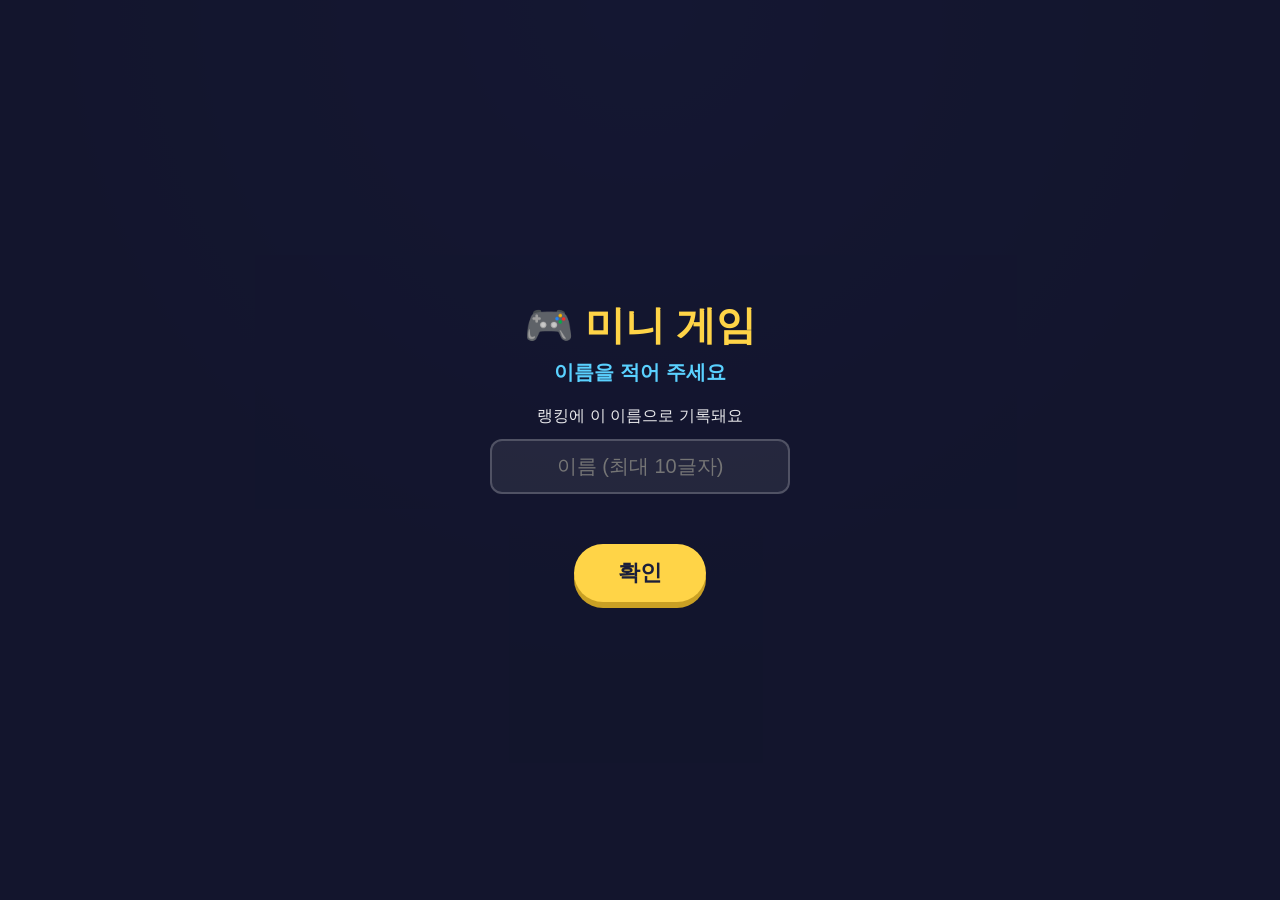
==== commit fc13f5ec: "'닉네임' 문구를 '이름'으로 변경 Co-Authored-By: Claude Opus 5.5 <noreply@anthropic.com> Claude-Session: https://" ====
--- a/index.html
+++ b/index.html
@@ -65,10 +65,10 @@
 
 <div id="nameMenu" class="overlay hidden">
   <h1>🎮 미니 게임</h1>
-  <h2>닉네임을 정해 주세요</h2>
+  <h2>이름을 적어 주세요</h2>
   <p>랭킹에 이 이름으로 기록돼요</p>
   <div id="nameBox">
-    <input id="nameInput" type="text" maxlength="10" placeholder="닉네임 (최대 10글자)" autocomplete="off" enterkeyhint="done">
+    <input id="nameInput" type="text" maxlength="10" placeholder="이름 (최대 10글자)" autocomplete="off" enterkeyhint="done">
     <p id="nameMsg"></p>
     <button class="btn" id="nameOkBtn">확인</button>
   </div>
@@ -120,7 +120,7 @@
 }
 $('nameOkBtn').onclick = () => {
   const n = $('nameInput').value.trim().slice(0, 10);
-  if (!n) { $('nameMsg').textContent = '닉네임을 입력해 주세요'; $('nameInput').focus(); return; }
+  if (!n) { $('nameMsg').textContent = '이름을 입력해 주세요'; $('nameInput').focus(); return; }
   name = n; G.setName(n); $('nameInput').blur(); G.sfx.tap();
   showLobby();
 };
